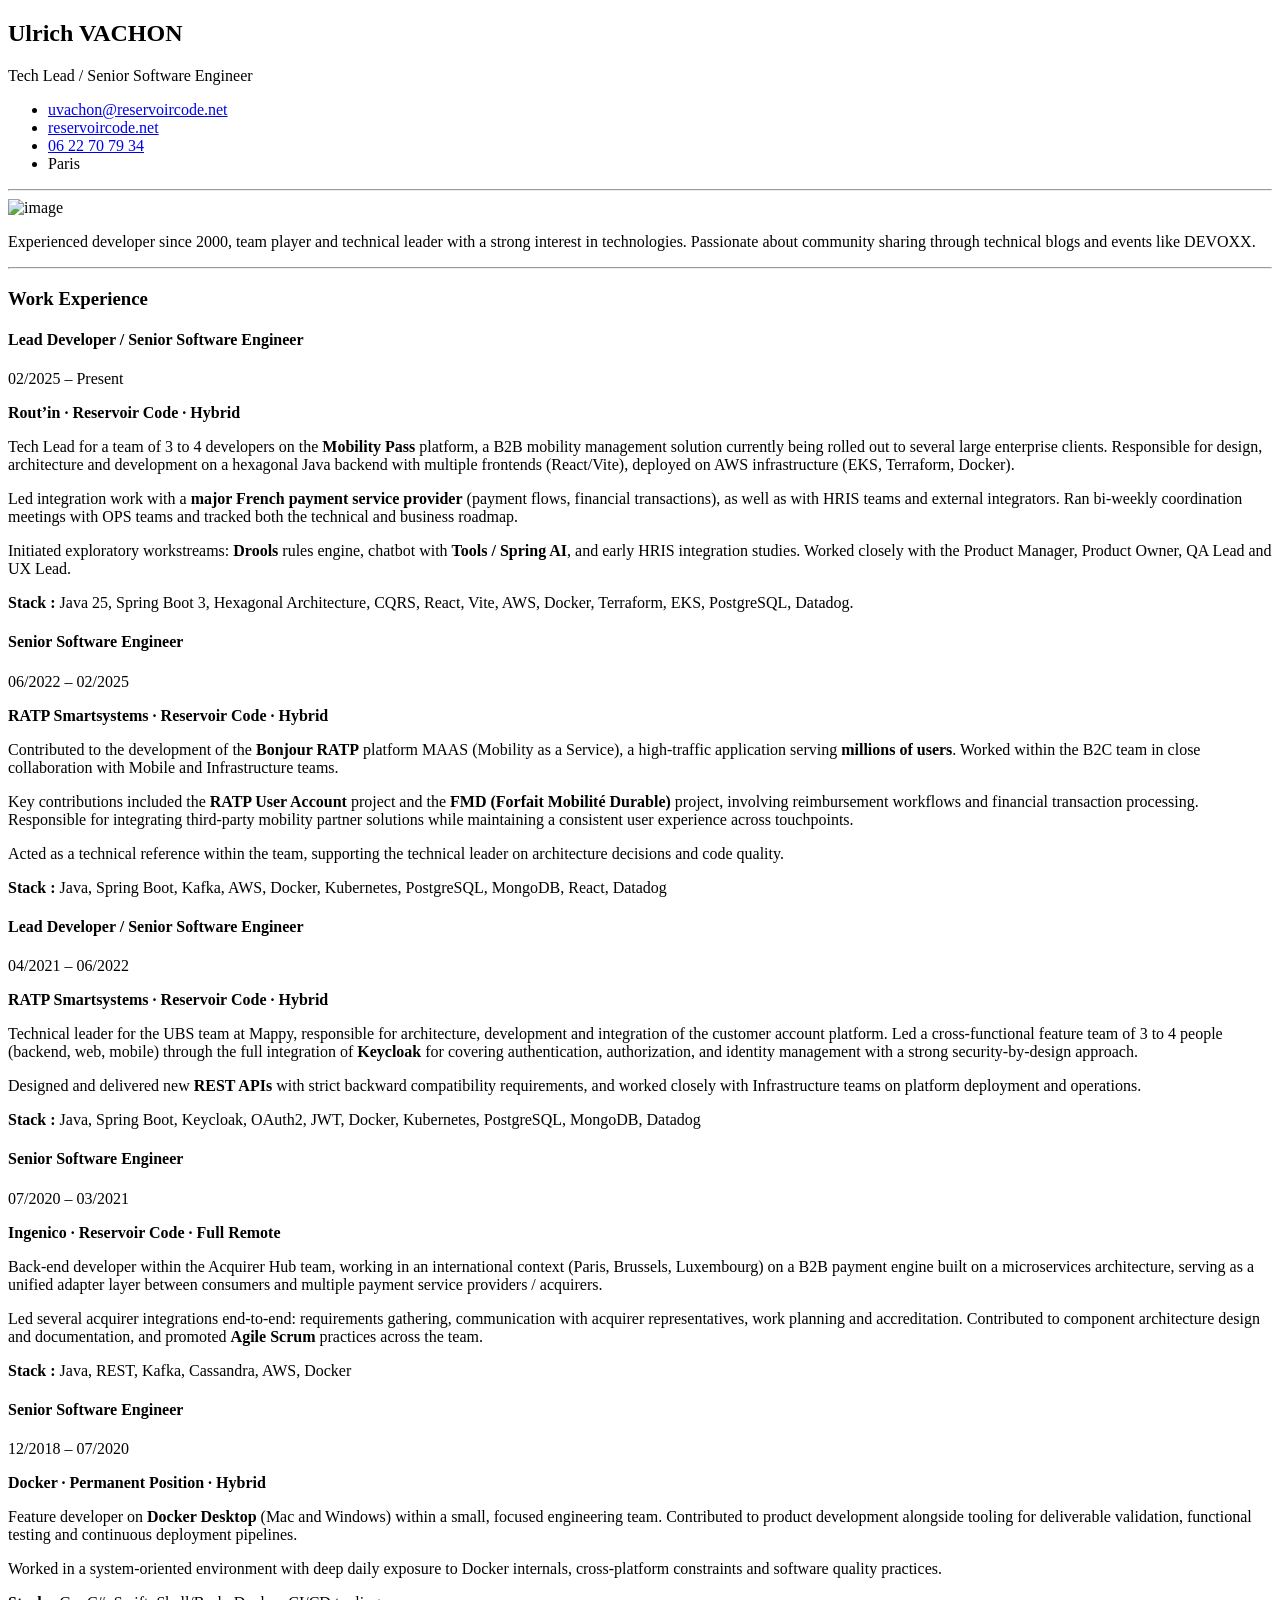
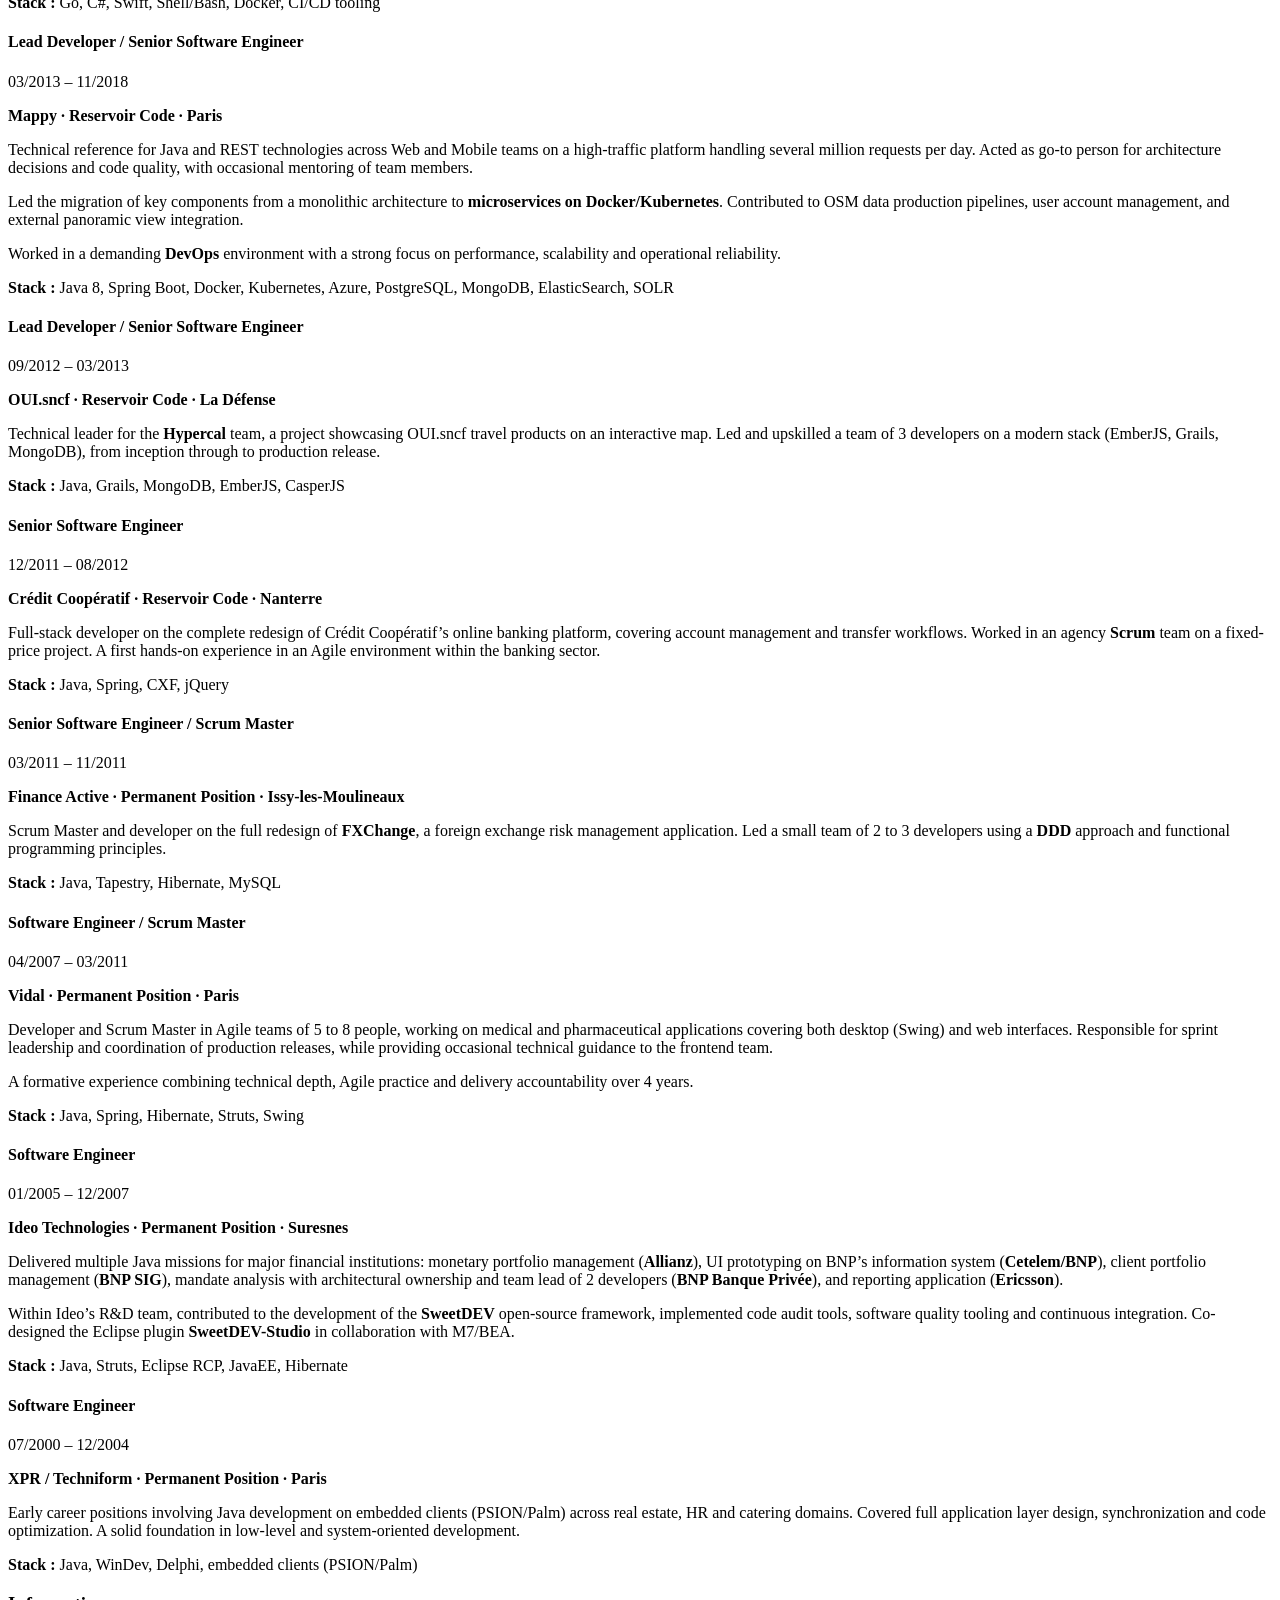
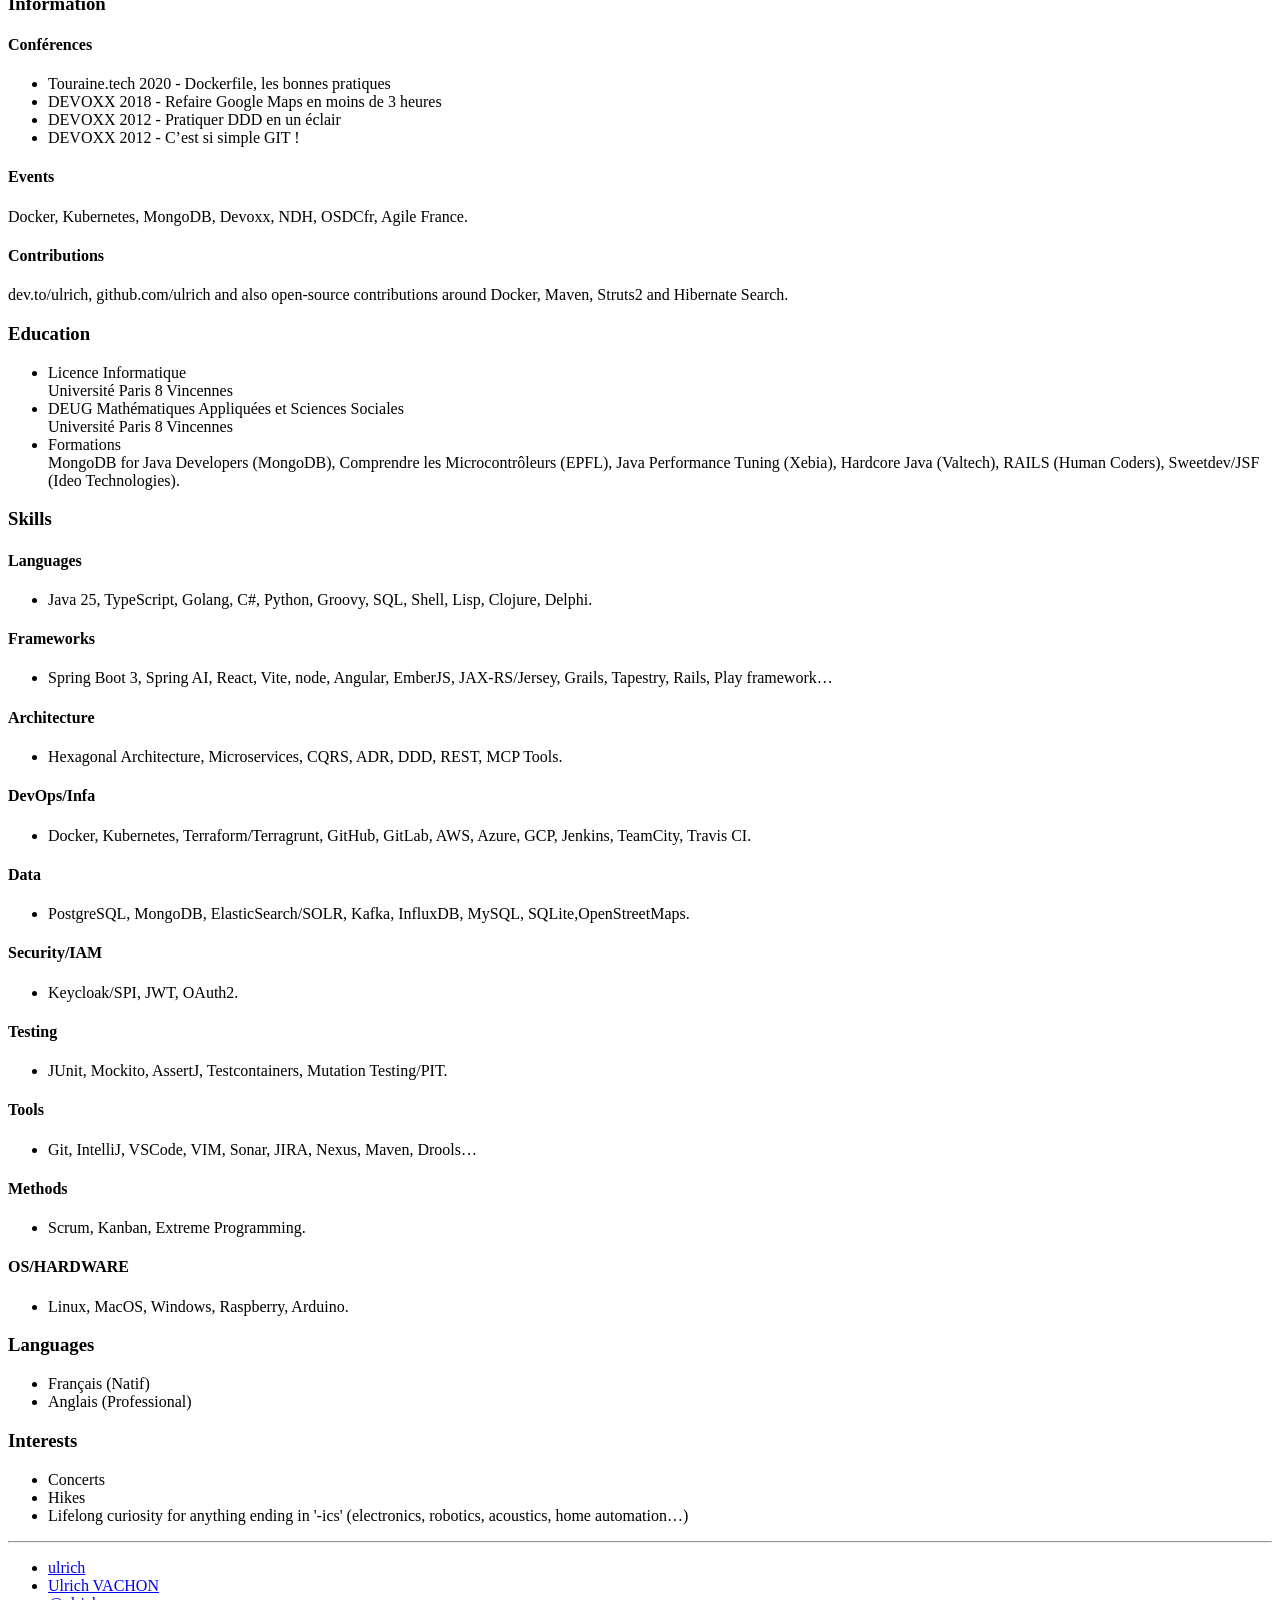
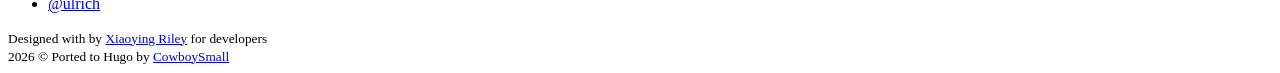
==== index.html @ ab80ec75 "deploy: 238b25e2c601d25b10048be228f01b5c2b93692f" ====
<!DOCTYPE html>

<html lang="en">

<head>
	<meta name="generator" content="Hugo 0.81.0" />

    
    <title>Ulrich VACHON - CV</title>

    
    <meta charset="utf-8">
    <meta http-equiv="X-UA-Compatible" content="IE=edge">
    <meta name="viewport" content="width=device-width, initial-scale=1.0">
    <meta name="description" content="Ulrich VACHON 2026">
    <meta name="author" content="Ulrich VACHON">

    <link rel="shortcut icon" href="favicon.ico">

    
    <link rel="stylesheet" href="https://fonts.googleapis.com/css?family=Roboto:300,400,500,700,900">
    
    
    <link rel="stylesheet" href="https://reservoircode.net/assets/css/devresume.min.c4037c6c67a596d6136d3faa7a4635618786637d5431bfabecd13028576e7651.css">


</head>

<body>

    <div class="main-wrapper">

        <div class="container px-3 px-lg-5">

            <article class="resume-wrapper mx-auto theme-bg-light p-5 mb-5 my-5 shadow-lg">

                
                <div class="resume-header">

                    <div class="row align-items-center">

                        
                        
                        <div class="resume-title col-12 col-md-6 col-lg-8 col-xl-9">
                            <h2 class="resume-name mb-0 text-uppercase">Ulrich VACHON</h2>
                            <div class="resume-tagline mb-3 mb-md-0">Tech Lead / Senior Software Engineer</div>
                        </div>

                        

                        
                        
                        <div class="resume-contact col-12 col-md-6 col-lg-4 col-xl-3">
                            <ul class="list-unstyled mb-0">
                                
                                <li class="mb-2"><i class="fas fa-envelope-square fa-fw fa-lg mr-2"></i><a class="resume-link" href="mailto:#">uvachon@reservoircode.net</a></li>
                                
                                <li class="mb-2"><i class="fas fa-globe fa-fw fa-lg mr-2"></i><a class="resume-link" href="#">reservoircode.net</a></li>
                                
                                <li class="mb-2"><i class="fas fa-phone-square fa-fw fa-lg mr-2"></i><a class="resume-link" href="tel:#">06 22 70 79 34</a></li>
                                
                                <li class="mb-0"><i class="fas fa-map-marker-alt fa-fw fa-lg mr-2"></i>Paris</li>
                            </ul>
                        </div>

                        

                    </div>

                </div>


                <hr>

                
                
                <div class="resume-intro py-3">

                    <div class="media flex-column flex-md-row align-items-center">

                        
                        <img class="resume-profile-image mb-3 mb-md-0 mr-md-5 ml-md-0 rounded mx-auto" src="https://reservoircode.net/assets/images/avatar.png" alt="image">
                        

                        <div class="media-body text-left">
                            <p class="mb-0">Experienced developer since 2000, team player and technical leader with a strong interest in technologies. Passionate about community sharing through technical blogs and events like DEVOXX.</p>
                        </div>

                    </div>

                </div>

                

                <hr>

                <div class="resume-body">

                    <div class="row">

                        <div class="resume-main col-12 col-lg-8 col-xl-9 pr-0 pr-lg-5">

                            
                            
                            <section class="work-section py-3">

                                <h3 class="text-uppercase resume-section-heading mb-4">Work Experience</h3>

                                
                                <div class="item mb-3">
                                    <div class="item-heading row align-items-center mb-2">
                                        <h4 class="item-title col-12 col-md-6 col-lg-6 mb-2 mb-md-0">Lead Developer / Senior Software Engineer</h4>
                                        <div class="item-meta col-12 col-md-6 col-lg-6 text-muted text-left text-md-right">02/2025 – Present</div>
                                    </div>
                                    <div class="item-content">
                                        <p><strong>Rout’in · Reservoir Code · Hybrid</strong></p>
                                        <p><p>Tech Lead for a team of 3 to 4 developers on the <strong>Mobility Pass</strong> platform, a B2B mobility management solution currently being rolled out to several large enterprise clients. Responsible for design, architecture and development on a hexagonal Java backend with multiple frontends (React/Vite), deployed on AWS infrastructure (EKS, Terraform, Docker).</p>
<p>Led integration work with a <strong>major French payment service provider</strong> (payment flows, financial transactions), as well as with HRIS teams and external integrators. Ran bi-weekly coordination meetings with OPS teams and tracked both the technical and business roadmap.</p>
<p>Initiated exploratory workstreams: <strong>Drools</strong> rules engine, chatbot with <strong>Tools / Spring AI</strong>, and early HRIS integration studies. Worked closely with the Product Manager, Product Owner, QA Lead and UX Lead.</p>
</p>
                                        
                                            <p><strong>Stack :</strong> <span class="text-muted">Java 25, Spring Boot 3, Hexagonal Architecture, CQRS, React, Vite, AWS, Docker, Terraform, EKS, PostgreSQL, Datadog.</span></p>
                                        
                                        <ul class="resume-list">
                                             
                                       </ul>
                                    </div>
                                </div>
                                
                                <div class="item mb-3">
                                    <div class="item-heading row align-items-center mb-2">
                                        <h4 class="item-title col-12 col-md-6 col-lg-6 mb-2 mb-md-0">Senior Software Engineer</h4>
                                        <div class="item-meta col-12 col-md-6 col-lg-6 text-muted text-left text-md-right">06/2022 – 02/2025</div>
                                    </div>
                                    <div class="item-content">
                                        <p><strong>RATP Smartsystems · Reservoir Code · Hybrid</strong></p>
                                        <p><p>Contributed to the development of the <strong>Bonjour RATP</strong> platform MAAS (Mobility as a Service), a high-traffic application serving <strong>millions of users</strong>. Worked within the B2C team in close collaboration with Mobile and Infrastructure teams.</p>
<p>Key contributions included the <strong>RATP User Account</strong> project and the <strong>FMD (Forfait Mobilité Durable)</strong> project, involving reimbursement workflows and financial transaction processing. Responsible for integrating third-party mobility partner solutions while maintaining a consistent user experience across touchpoints.</p>
<p>Acted as a technical reference within the team, supporting the technical leader on architecture decisions and code quality.</p>
</p>
                                        
                                            <p><strong>Stack :</strong> <span class="text-muted"> Java, Spring Boot, Kafka, AWS, Docker, Kubernetes, PostgreSQL, MongoDB, React, Datadog</span></p>
                                        
                                        <ul class="resume-list">
                                             
                                       </ul>
                                    </div>
                                </div>
                                
                                <div class="item mb-3">
                                    <div class="item-heading row align-items-center mb-2">
                                        <h4 class="item-title col-12 col-md-6 col-lg-6 mb-2 mb-md-0">Lead Developer / Senior Software Engineer</h4>
                                        <div class="item-meta col-12 col-md-6 col-lg-6 text-muted text-left text-md-right">04/2021 – 06/2022</div>
                                    </div>
                                    <div class="item-content">
                                        <p><strong>RATP Smartsystems · Reservoir Code · Hybrid</strong></p>
                                        <p><p>Technical leader for the UBS team at Mappy, responsible for architecture, development and integration of the customer account platform. Led a cross-functional feature team of 3 to 4 people (backend, web, mobile) through the full integration of <strong>Keycloak</strong> for covering authentication, authorization, and identity management with a strong security-by-design approach.</p>
<p>Designed and delivered new <strong>REST APIs</strong> with strict backward compatibility requirements, and worked closely with Infrastructure teams on platform deployment and operations.</p>
</p>
                                        
                                            <p><strong>Stack :</strong> <span class="text-muted">  Java, Spring Boot, Keycloak, OAuth2, JWT, Docker, Kubernetes, PostgreSQL, MongoDB, Datadog</span></p>
                                        
                                        <ul class="resume-list">
                                             
                                       </ul>
                                    </div>
                                </div>
                                
                                <div class="item mb-3">
                                    <div class="item-heading row align-items-center mb-2">
                                        <h4 class="item-title col-12 col-md-6 col-lg-6 mb-2 mb-md-0">Senior Software Engineer</h4>
                                        <div class="item-meta col-12 col-md-6 col-lg-6 text-muted text-left text-md-right">07/2020 – 03/2021</div>
                                    </div>
                                    <div class="item-content">
                                        <p><strong>Ingenico · Reservoir Code · Full Remote</strong></p>
                                        <p><p>Back-end developer within the Acquirer Hub team, working in an international context (Paris, Brussels, Luxembourg) on a B2B payment engine built on a microservices architecture, serving as a unified adapter layer between consumers and multiple payment service providers / acquirers.</p>
<p>Led several acquirer integrations end-to-end: requirements gathering, communication with acquirer representatives, work planning and accreditation. Contributed to component architecture design and documentation, and promoted <strong>Agile Scrum</strong> practices across the team.</p>
</p>
                                        
                                            <p><strong>Stack :</strong> <span class="text-muted">Java, REST, Kafka, Cassandra, AWS, Docker</span></p>
                                        
                                        <ul class="resume-list">
                                             
                                       </ul>
                                    </div>
                                </div>
                                
                                <div class="item mb-3">
                                    <div class="item-heading row align-items-center mb-2">
                                        <h4 class="item-title col-12 col-md-6 col-lg-6 mb-2 mb-md-0">Senior Software Engineer</h4>
                                        <div class="item-meta col-12 col-md-6 col-lg-6 text-muted text-left text-md-right">12/2018 – 07/2020</div>
                                    </div>
                                    <div class="item-content">
                                        <p><strong>Docker · Permanent Position · Hybrid</strong></p>
                                        <p><p>Feature developer on <strong>Docker Desktop</strong> (Mac and Windows) within a small, focused engineering team. Contributed to product development alongside tooling for deliverable validation, functional testing and continuous deployment pipelines.</p>
<p>Worked in a system-oriented environment with deep daily exposure to Docker internals, cross-platform constraints and software quality practices.</p>
</p>
                                        
                                            <p><strong>Stack :</strong> <span class="text-muted">Go, C#, Swift, Shell/Bash, Docker, CI/CD tooling</span></p>
                                        
                                        <ul class="resume-list">
                                             
                                       </ul>
                                    </div>
                                </div>
                                
                                <div class="item mb-3">
                                    <div class="item-heading row align-items-center mb-2">
                                        <h4 class="item-title col-12 col-md-6 col-lg-6 mb-2 mb-md-0">Lead Developer / Senior Software Engineer</h4>
                                        <div class="item-meta col-12 col-md-6 col-lg-6 text-muted text-left text-md-right">03/2013 – 11/2018</div>
                                    </div>
                                    <div class="item-content">
                                        <p><strong>Mappy · Reservoir Code · Paris</strong></p>
                                        <p><p>Technical reference for Java and REST technologies across Web and Mobile teams on a high-traffic platform handling several million requests per day. Acted as go-to person for architecture decisions and code quality, with occasional mentoring of team members.</p>
<p>Led the migration of key components from a monolithic architecture to <strong>microservices on Docker/Kubernetes</strong>. Contributed to OSM data production pipelines, user account management, and external panoramic view integration.</p>
<p>Worked in a demanding <strong>DevOps</strong> environment with a strong focus on performance, scalability and operational reliability.</p>
</p>
                                        
                                            <p><strong>Stack :</strong> <span class="text-muted">Java 8, Spring Boot, Docker, Kubernetes, Azure, PostgreSQL, MongoDB, ElasticSearch, SOLR</span></p>
                                        
                                        <ul class="resume-list">
                                             
                                       </ul>
                                    </div>
                                </div>
                                
                                <div class="item mb-3">
                                    <div class="item-heading row align-items-center mb-2">
                                        <h4 class="item-title col-12 col-md-6 col-lg-6 mb-2 mb-md-0">Lead Developer / Senior Software Engineer</h4>
                                        <div class="item-meta col-12 col-md-6 col-lg-6 text-muted text-left text-md-right">09/2012 – 03/2013</div>
                                    </div>
                                    <div class="item-content">
                                        <p><strong>OUI.sncf · Reservoir Code · La Défense</strong></p>
                                        <p>Technical leader for the <strong>Hypercal</strong> team, a project showcasing OUI.sncf travel products on an interactive map. Led and upskilled a team of 3 developers on a modern stack (EmberJS, Grails, MongoDB), from inception through to production release.</p>
                                        
                                            <p><strong>Stack :</strong> <span class="text-muted">Java, Grails, MongoDB, EmberJS, CasperJS</span></p>
                                        
                                        <ul class="resume-list">
                                             
                                       </ul>
                                    </div>
                                </div>
                                
                                <div class="item mb-3">
                                    <div class="item-heading row align-items-center mb-2">
                                        <h4 class="item-title col-12 col-md-6 col-lg-6 mb-2 mb-md-0">Senior Software Engineer</h4>
                                        <div class="item-meta col-12 col-md-6 col-lg-6 text-muted text-left text-md-right">12/2011 – 08/2012</div>
                                    </div>
                                    <div class="item-content">
                                        <p><strong>Crédit Coopératif · Reservoir Code · Nanterre</strong></p>
                                        <p>Full-stack developer on the complete redesign of Crédit Coopératif&rsquo;s online banking platform, covering account management and transfer workflows. Worked in an agency <strong>Scrum</strong> team on a fixed-price project. A first hands-on experience in an Agile environment within the banking sector.</p>
                                        
                                            <p><strong>Stack :</strong> <span class="text-muted">Java, Spring, CXF, jQuery</span></p>
                                        
                                        <ul class="resume-list">
                                             
                                       </ul>
                                    </div>
                                </div>
                                
                                <div class="item mb-3">
                                    <div class="item-heading row align-items-center mb-2">
                                        <h4 class="item-title col-12 col-md-6 col-lg-6 mb-2 mb-md-0">Senior Software Engineer / Scrum Master</h4>
                                        <div class="item-meta col-12 col-md-6 col-lg-6 text-muted text-left text-md-right">03/2011 – 11/2011</div>
                                    </div>
                                    <div class="item-content">
                                        <p><strong>Finance Active · Permanent Position · Issy-les-Moulineaux</strong></p>
                                        <p>Scrum Master and developer on the full redesign of <strong>FXChange</strong>, a foreign exchange risk management application. Led a small team of 2 to 3 developers using a <strong>DDD</strong> approach and functional programming principles.</p>
                                        
                                            <p><strong>Stack :</strong> <span class="text-muted">Java, Tapestry, Hibernate, MySQL</span></p>
                                        
                                        <ul class="resume-list">
                                             
                                       </ul>
                                    </div>
                                </div>
                                
                                <div class="item mb-3">
                                    <div class="item-heading row align-items-center mb-2">
                                        <h4 class="item-title col-12 col-md-6 col-lg-6 mb-2 mb-md-0">Software Engineer / Scrum Master</h4>
                                        <div class="item-meta col-12 col-md-6 col-lg-6 text-muted text-left text-md-right">04/2007 – 03/2011</div>
                                    </div>
                                    <div class="item-content">
                                        <p><strong>Vidal · Permanent Position · Paris</strong></p>
                                        <p><p>Developer and Scrum Master in Agile teams of 5 to 8 people, working on medical and pharmaceutical applications covering both desktop (Swing) and web interfaces. Responsible for sprint leadership and coordination of production releases, while providing occasional technical guidance to the frontend team.</p>
<p>A formative experience combining technical depth, Agile practice and delivery accountability over 4 years.</p>
</p>
                                        
                                            <p><strong>Stack :</strong> <span class="text-muted">Java, Spring, Hibernate, Struts, Swing</span></p>
                                        
                                        <ul class="resume-list">
                                             
                                       </ul>
                                    </div>
                                </div>
                                
                                <div class="item mb-3">
                                    <div class="item-heading row align-items-center mb-2">
                                        <h4 class="item-title col-12 col-md-6 col-lg-6 mb-2 mb-md-0">Software Engineer</h4>
                                        <div class="item-meta col-12 col-md-6 col-lg-6 text-muted text-left text-md-right">01/2005 – 12/2007</div>
                                    </div>
                                    <div class="item-content">
                                        <p><strong>Ideo Technologies · Permanent Position · Suresnes</strong></p>
                                        <p><p>Delivered multiple Java missions for major financial institutions: monetary portfolio management (<strong>Allianz</strong>), UI prototyping on BNP&rsquo;s information system (<strong>Cetelem/BNP</strong>), client portfolio management (<strong>BNP SIG</strong>), mandate analysis with architectural ownership and team lead of 2 developers (<strong>BNP Banque Privée</strong>), and reporting application (<strong>Ericsson</strong>).</p>
<p>Within Ideo&rsquo;s R&amp;D team, contributed to the development of the <strong>SweetDEV</strong> open-source framework, implemented code audit tools, software quality tooling and continuous integration. Co-designed the Eclipse plugin <strong>SweetDEV-Studio</strong> in collaboration with M7/BEA.</p>
</p>
                                        
                                            <p><strong>Stack :</strong> <span class="text-muted">Java, Struts, Eclipse RCP, JavaEE, Hibernate</span></p>
                                        
                                        <ul class="resume-list">
                                             
                                       </ul>
                                    </div>
                                </div>
                                
                                <div class="item mb-3">
                                    <div class="item-heading row align-items-center mb-2">
                                        <h4 class="item-title col-12 col-md-6 col-lg-6 mb-2 mb-md-0">Software Engineer</h4>
                                        <div class="item-meta col-12 col-md-6 col-lg-6 text-muted text-left text-md-right">07/2000 – 12/2004</div>
                                    </div>
                                    <div class="item-content">
                                        <p><strong>XPR / Techniform · Permanent Position · Paris</strong></p>
                                        <p>Early career positions involving Java development on embedded clients (PSION/Palm) across real estate, HR and catering domains. Covered full application layer design, synchronization and code optimization. A solid foundation in low-level and system-oriented development.</p>
                                        
                                            <p><strong>Stack :</strong> <span class="text-muted">Java, WinDev, Delphi, embedded clients (PSION/Palm)</span></p>
                                        
                                        <ul class="resume-list">
                                             
                                       </ul>
                                    </div>
                                </div>
                                

                            </section>

                            

                            

                            
                            
                            <section class="project-section py-3">

                                <h3 class="text-uppercase resume-section-heading mb-4">Information</h3>

                                
                                <div class="item mb-3">
                                    <div class="item-heading row align-items-center mb-2">
                                        <h4 class="item-title col-12 col-md-12 col-lg-12 mb-2 mb-md-0">Conférences</h4>
                                    </div>
                                    <div class="item-content">
                                        <p></p>
                                        <ul class="list-unstyled resume-skills-list">
                                            
                                            <li class="mb-2">Touraine.tech 2020​ - Dockerfile, les bonnes pratiques</li>
                                            
                                            <li class="mb-2">DEVOXX 2018​ - ​Refaire Google Maps en moins de 3 heures​</li>
                                            
                                            <li class="mb-2">DEVOXX 2012​ - ​Pratiquer DDD en un éclair​​</li>
                                            
                                            <li class="mb-2">DEVOXX 2012​ - ​C’est si simple GIT !​</li>
                                            
                                        </ul>
                                    </div>
                                </div>
                                
                                <div class="item mb-3">
                                    <div class="item-heading row align-items-center mb-2">
                                        <h4 class="item-title col-12 col-md-12 col-lg-12 mb-2 mb-md-0">Events</h4>
                                    </div>
                                    <div class="item-content">
                                        <p>Docker, Kubernetes, MongoDB, Devoxx, NDH, OSDCfr, Agile France.</p>
                                        <ul class="list-unstyled resume-skills-list">
                                            
                                        </ul>
                                    </div>
                                </div>
                                
                                <div class="item mb-3">
                                    <div class="item-heading row align-items-center mb-2">
                                        <h4 class="item-title col-12 col-md-12 col-lg-12 mb-2 mb-md-0">Contributions</h4>
                                    </div>
                                    <div class="item-content">
                                        <p>dev.to/ulrich, github.com/ulrich and also open-source contributions around Docker, Maven, Struts2 and Hibernate Search.</p>
                                        <ul class="list-unstyled resume-skills-list">
                                            
                                        </ul>
                                    </div>
                                </div>
                                

                            </section>

                            

                        </div>

                        
                        <aside class="resume-aside col-12 col-lg-4 col-xl-3 px-lg-4 pb-lg-4">


                            
                            
                            <section class="education-section py-3">

                                <h3 class="text-uppercase resume-section-heading mb-4">Education</h3>

                                <ul class="list-unstyled resume-education-list">
                                    
                                    <li class="mb-3">
                                        <div class="resume-degree font-weight-bold">Licence Informatique</div>
                                        <div class="resume-degree-org text-muted">Université Paris 8 Vincennes</div>
                                        <div class="resume-degree-time text-muted"></div>
                                    </li>
                                    
                                    <li class="mb-3">
                                        <div class="resume-degree font-weight-bold">DEUG Mathématiques Appliquées et Sciences Sociales</div>
                                        <div class="resume-degree-org text-muted">Université Paris 8 Vincennes</div>
                                        <div class="resume-degree-time text-muted"></div>
                                    </li>
                                    
                                    <li class="mb-3">
                                        <div class="resume-degree font-weight-bold">Formations</div>
                                        <div class="resume-degree-org text-muted">MongoDB for Java Developers (MongoDB), Comprendre les Microcontrôleurs (EPFL), Java Performance Tuning (Xebia), Hardcore Java (Valtech), RAILS (Human Coders), Sweetdev/JSF (Ideo Technologies).</div>
                                        <div class="resume-degree-time text-muted"></div>
                                    </li>
                                    
                                </ul>

                            </section>

                            

                            

                            
                            
                            <section class="skills-section py-3">

                                <h3 class="text-uppercase resume-section-heading mb-4">Skills</h3>

                                
                                <div class="item">
                                    <h4 class="item-title">Languages</h4>
                                    <ul class="list-unstyled resume-skills-list">
                                        
                                        <li class="mb-2">Java 25, TypeScript, Golang, C#, Python, Groovy, SQL, Shell, Lisp, Clojure, Delphi.</li>
                                        
                                    </ul>
                                </div>
                                
                                <div class="item">
                                    <h4 class="item-title">Frameworks</h4>
                                    <ul class="list-unstyled resume-skills-list">
                                        
                                        <li class="mb-2">Spring Boot 3, Spring AI, React, Vite, node, Angular, EmberJS, JAX-RS/Jersey, Grails, Tapestry, Rails, Play framework…</li>
                                        
                                    </ul>
                                </div>
                                
                                <div class="item">
                                    <h4 class="item-title">Architecture</h4>
                                    <ul class="list-unstyled resume-skills-list">
                                        
                                        <li class="mb-2">Hexagonal Architecture, Microservices, CQRS, ADR, DDD, REST, MCP Tools.</li>
                                        
                                    </ul>
                                </div>
                                
                                <div class="item">
                                    <h4 class="item-title">DevOps/Infa</h4>
                                    <ul class="list-unstyled resume-skills-list">
                                        
                                        <li class="mb-2">Docker, Kubernetes, Terraform/Terragrunt, GitHub, GitLab, AWS, Azure, GCP, Jenkins, TeamCity, Travis CI.</li>
                                        
                                    </ul>
                                </div>
                                
                                <div class="item">
                                    <h4 class="item-title">Data</h4>
                                    <ul class="list-unstyled resume-skills-list">
                                        
                                        <li class="mb-2">PostgreSQL, MongoDB, ElasticSearch/SOLR, Kafka, InfluxDB, MySQL, SQLite,OpenStreetMaps.</li>
                                        
                                    </ul>
                                </div>
                                
                                <div class="item">
                                    <h4 class="item-title">Security/IAM</h4>
                                    <ul class="list-unstyled resume-skills-list">
                                        
                                        <li class="mb-2">Keycloak/SPI, JWT, OAuth2.</li>
                                        
                                    </ul>
                                </div>
                                
                                <div class="item">
                                    <h4 class="item-title">Testing</h4>
                                    <ul class="list-unstyled resume-skills-list">
                                        
                                        <li class="mb-2">JUnit, Mockito, AssertJ, Testcontainers, Mutation Testing/PIT.</li>
                                        
                                    </ul>
                                </div>
                                
                                <div class="item">
                                    <h4 class="item-title">Tools</h4>
                                    <ul class="list-unstyled resume-skills-list">
                                        
                                        <li class="mb-2">Git, IntelliJ, VSCode, VIM, Sonar, JIRA, Nexus, Maven, Drools…</li>
                                        
                                    </ul>
                                </div>
                                
                                <div class="item">
                                    <h4 class="item-title">Methods</h4>
                                    <ul class="list-unstyled resume-skills-list">
                                        
                                        <li class="mb-2">Scrum, Kanban, Extreme Programming.</li>
                                        
                                    </ul>
                                </div>
                                
                                <div class="item">
                                    <h4 class="item-title">OS/HARDWARE</h4>
                                    <ul class="list-unstyled resume-skills-list">
                                        
                                        <li class="mb-2">Linux, MacOS, Windows, Raspberry, Arduino.</li>
                                        
                                    </ul>
                                </div>
                                

                            </section>

                            

                            
                            
                            <section class="skills-section py-3">

                                <h3 class="text-uppercase resume-section-heading mb-4">Languages</h3>

                                <ul class="list-unstyled resume-lang-list">
                                    
                                    <li class="mb-2">Français <span class="text-muted">(Natif)</span></li>
                                    
                                    <li class="mb-2">Anglais <span class="text-muted">(Professional)</span></li>
                                    
                                </ul>

                            </section>

                            

                            
                            
                            <section class="skills-section py-3">

                                <h3 class="text-uppercase resume-section-heading mb-4">Interests</h3>

                                <ul class="list-unstyled resume-interests-list mb-0">
                                    
                                    <li class="mb-2"> Concerts</li>
                                    
                                    <li class="mb-2">Hikes</li>
                                    
                                    <li class="mb-2">Lifelong curiosity for anything ending in &#39;-ics&#39; (electronics, robotics, acoustics, home automation…)</li>
                                    
                                </ul>

                            </section>

                            

                        </aside>


                    </div>

                </div>

                <hr>

                
                
                <div class="resume-footer text-center">

                    <ul class="resume-social-list list-inline mx-auto mb-0 d-inline-block text-muted">
                        
                        <li class="list-inline-item mb-lg-0 mr-3">
                            <a class="resume-link" href="//github.com/ulrich" target="_blank">
                                <i class="fab fa-github-square fa-2x mr-2" data-fa-transform="down-4"></i>
                                <span class="d-none d-lg-inline-block text-muted">ulrich</span>
                            </a>
                        </li>
                        
                        <li class="list-inline-item mb-lg-0 mr-3">
                            <a class="resume-link" href="//linkedin.com/in/vachon" target="_blank">
                                <i class="fab fa-linkedin fa-2x mr-2" data-fa-transform="down-4"></i>
                                <span class="d-none d-lg-inline-block text-muted">Ulrich VACHON</span>
                            </a>
                        </li>
                        
                        <li class="list-inline-item mb-lg-0 mr-3">
                            <a class="resume-link" href="//twitter.com/ulrich" target="_blank">
                                <i class="fab fa-twitter-square fa-2x mr-2" data-fa-transform="down-4"></i>
                                <span class="d-none d-lg-inline-block text-muted">@ulrich</span>
                            </a>
                        </li>
                        
                    </ul>

                </div>

                

            </article>

        </div>

        
        <footer class="footer text-center py-4">

            

            <small class="copyright text-muted">Designed with <i class="fas fa-heart"></i> by <a class="theme-link" href="http://themes.3rdwavemedia.com" target="_blank">Xiaoying Riley</a> for developers</small>
            <br>
            <small class="copyright">2026 &copy; Ported to Hugo by <a href="https://github.com/cowboysmall" target="_blank">CowboySmall</a></small>
        </footer>


    </div>

    
    
    <script defer src="https://use.fontawesome.com/releases/v5.8.1/js/all.js" integrity="sha384-g5uSoOSBd7KkhAMlnQILrecXvzst9TdC09/VM+pjDTCM+1il8RHz5fKANTFFb+gQ" crossorigin="anonymous"></script>

    
<script type="application/javascript">
var doNotTrack = false;
if (!doNotTrack) {
	window.ga=window.ga||function(){(ga.q=ga.q||[]).push(arguments)};ga.l=+new Date;
	ga('create', 'UA-168698552-1', 'auto');
	
	ga('send', 'pageview');
}
</script>
<script async src='https://www.google-analytics.com/analytics.js'></script>



</body>

</html>
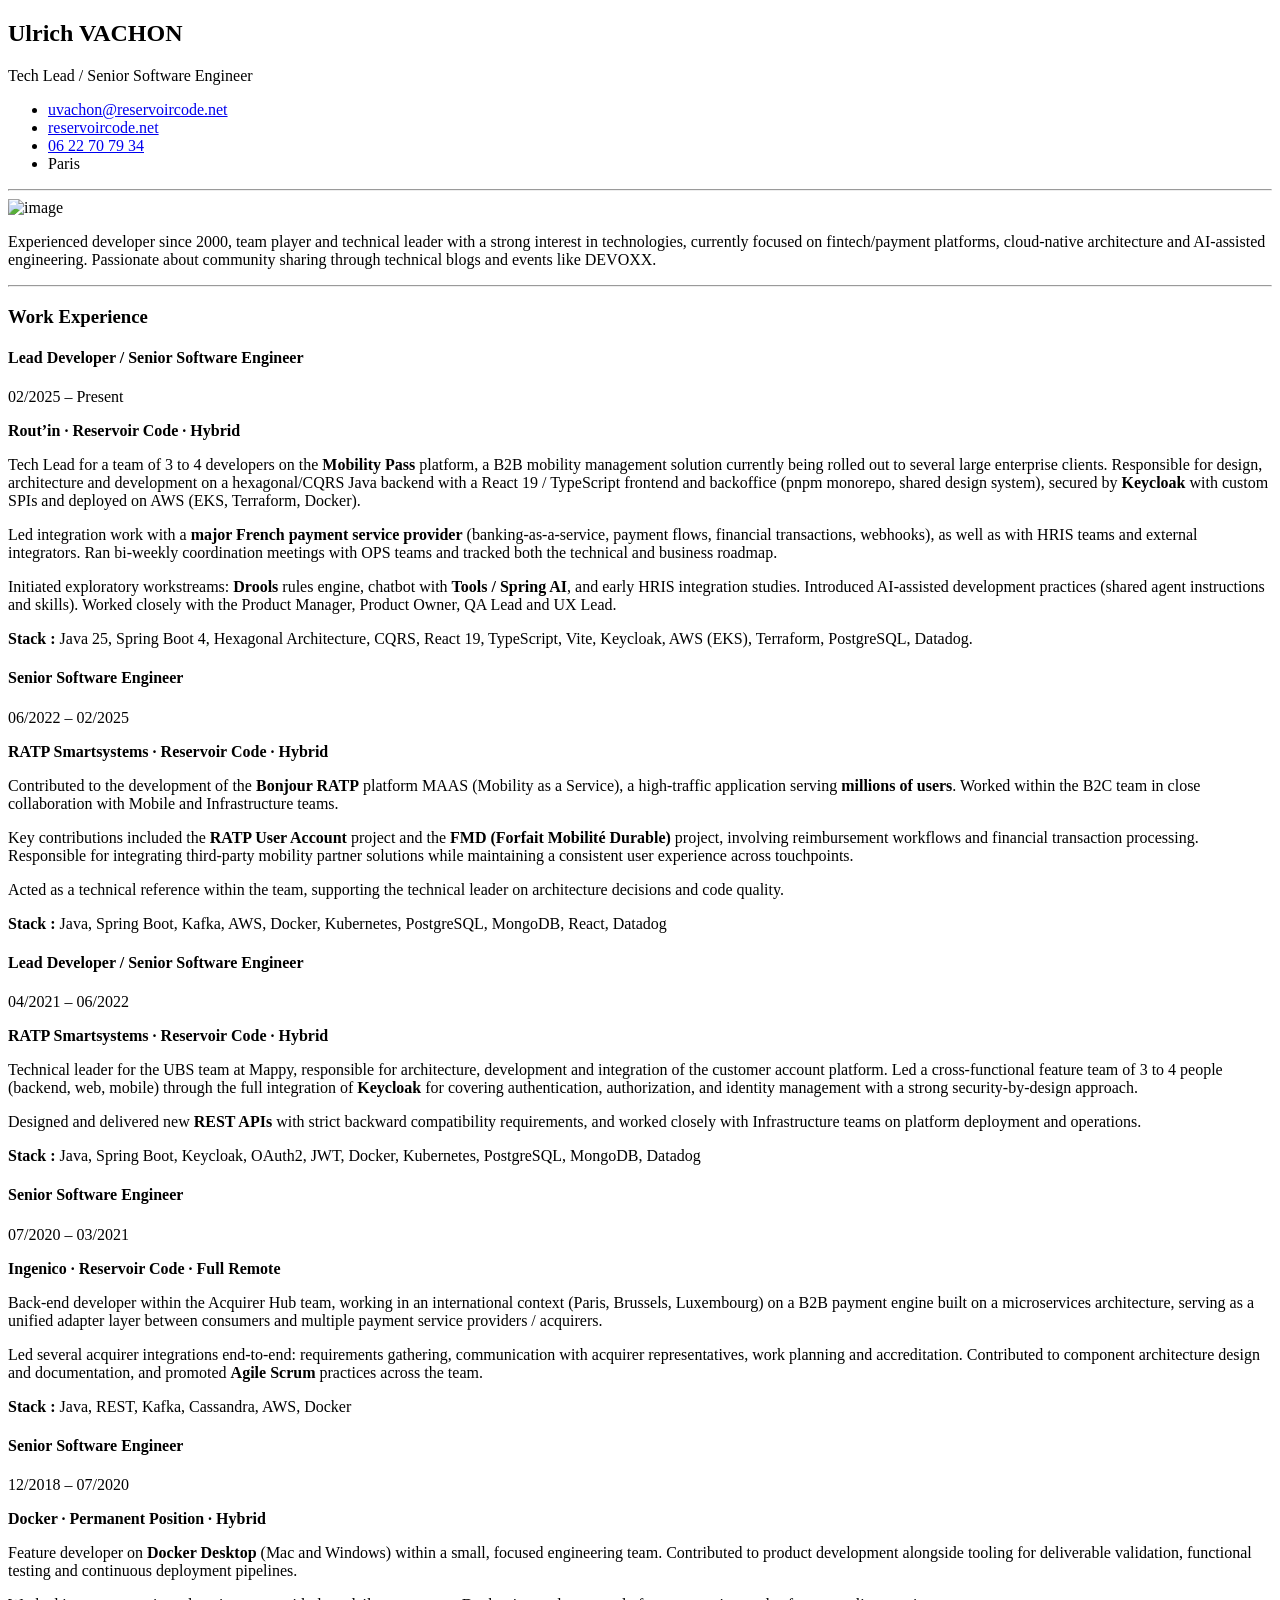
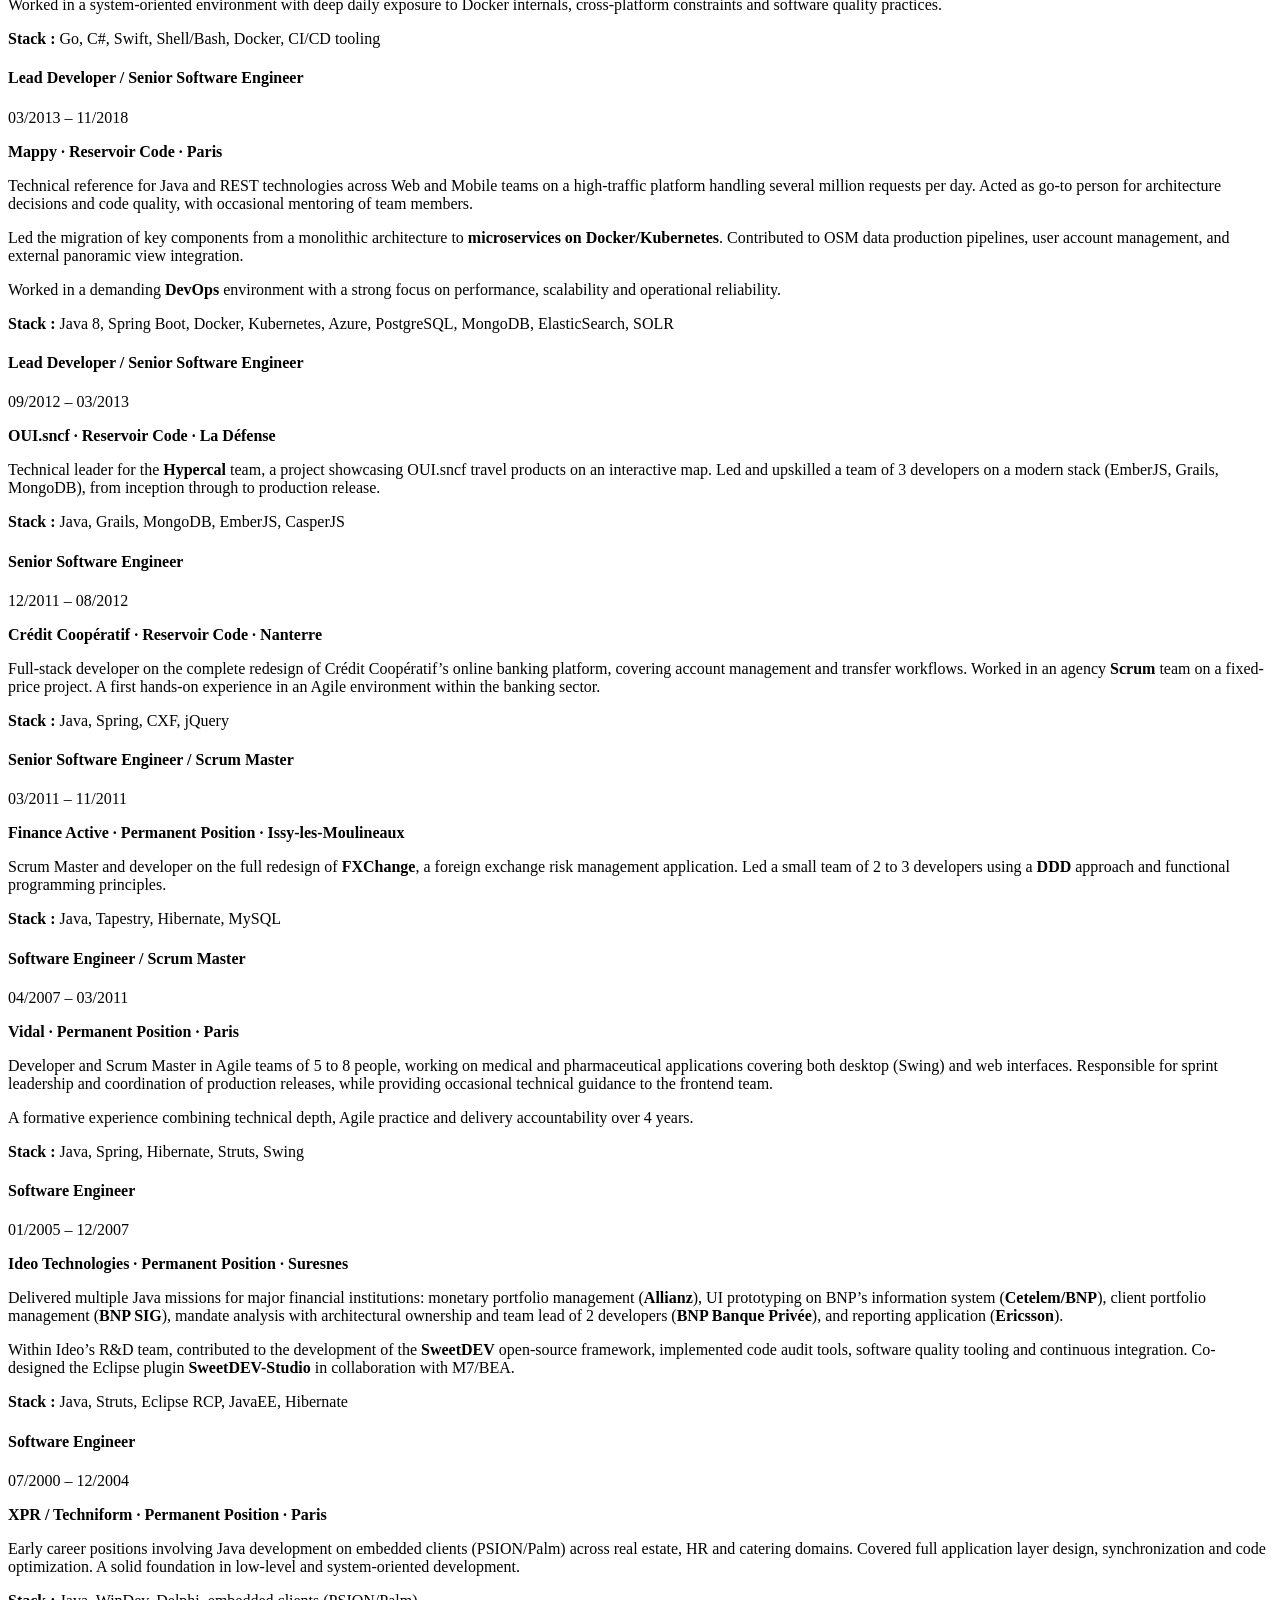
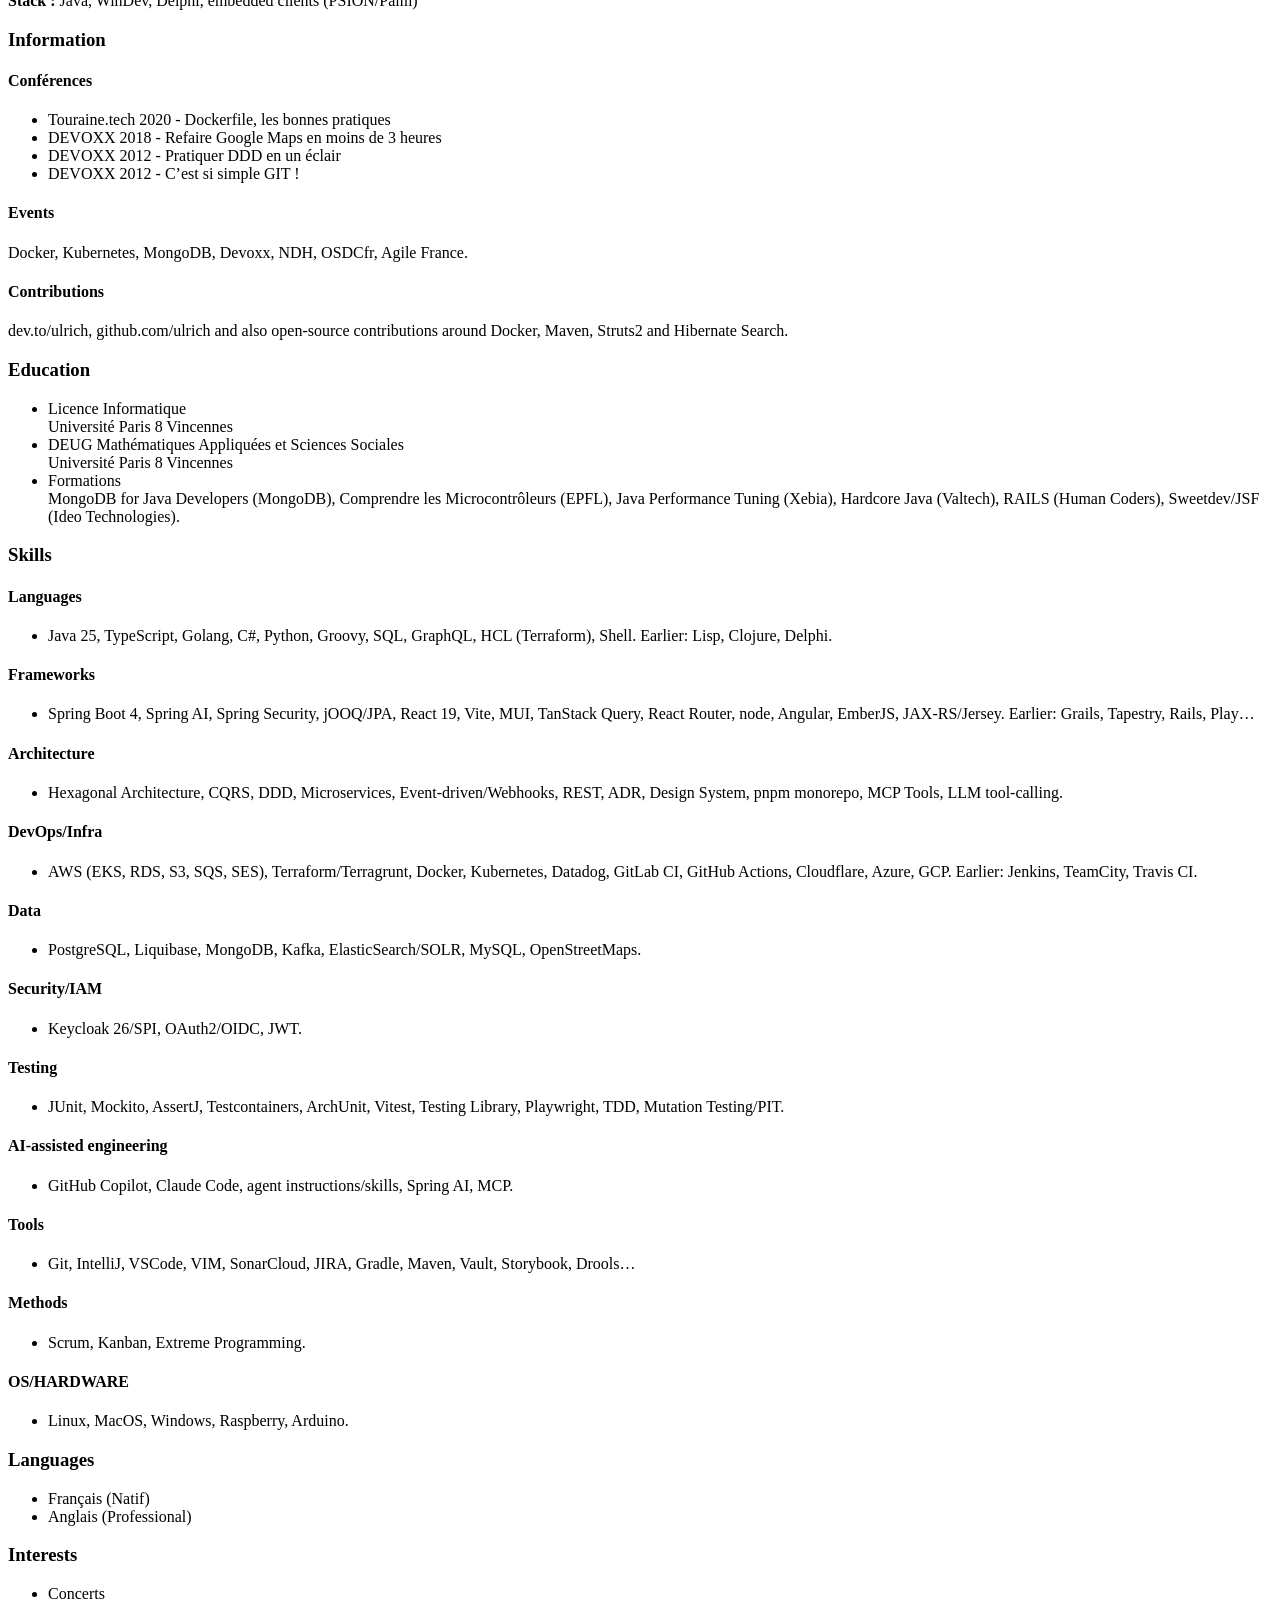
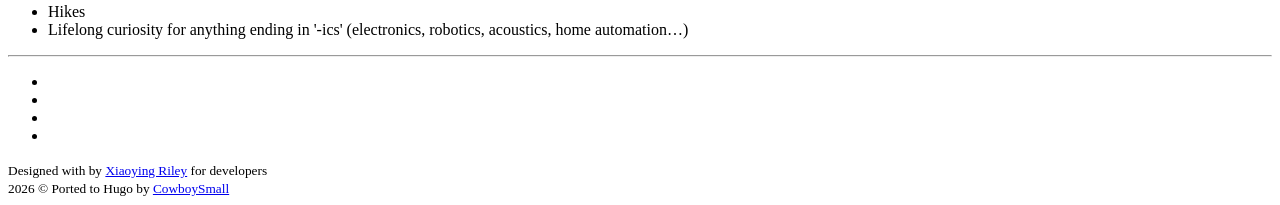
==== commit 842c533c: "deploy: 2246c975c088b02488b8056dfdfdeb4f521fb67d" ====
--- a/index.html
+++ b/index.html
@@ -83,7 +83,7 @@
                         
 
                         <div class="media-body text-left">
-                            <p class="mb-0">Experienced developer since 2000, team player and technical leader with a strong interest in technologies. Passionate about community sharing through technical blogs and events like DEVOXX.</p>
+                            <p class="mb-0">Experienced developer since 2000, team player and technical leader with a strong interest in technologies, currently focused on fintech/payment platforms, cloud-native architecture and AI-assisted engineering. Passionate about community sharing through technical blogs and events like DEVOXX.</p>
                         </div>
 
                     </div>
@@ -114,12 +114,12 @@
                                     </div>
                                     <div class="item-content">
                                         <p><strong>Rout’in · Reservoir Code · Hybrid</strong></p>
-                                        <p><p>Tech Lead for a team of 3 to 4 developers on the <strong>Mobility Pass</strong> platform, a B2B mobility management solution currently being rolled out to several large enterprise clients. Responsible for design, architecture and development on a hexagonal Java backend with multiple frontends (React/Vite), deployed on AWS infrastructure (EKS, Terraform, Docker).</p>
-<p>Led integration work with a <strong>major French payment service provider</strong> (payment flows, financial transactions), as well as with HRIS teams and external integrators. Ran bi-weekly coordination meetings with OPS teams and tracked both the technical and business roadmap.</p>
-<p>Initiated exploratory workstreams: <strong>Drools</strong> rules engine, chatbot with <strong>Tools / Spring AI</strong>, and early HRIS integration studies. Worked closely with the Product Manager, Product Owner, QA Lead and UX Lead.</p>
-</p>
-                                        
-                                            <p><strong>Stack :</strong> <span class="text-muted">Java 25, Spring Boot 3, Hexagonal Architecture, CQRS, React, Vite, AWS, Docker, Terraform, EKS, PostgreSQL, Datadog.</span></p>
+                                        <p><p>Tech Lead for a team of 3 to 4 developers on the <strong>Mobility Pass</strong> platform, a B2B mobility management solution currently being rolled out to several large enterprise clients. Responsible for design, architecture and development on a hexagonal/CQRS Java backend with a React 19 / TypeScript frontend and backoffice (pnpm monorepo, shared design system), secured by <strong>Keycloak</strong> with custom SPIs and deployed on AWS (EKS, Terraform, Docker).</p>
+<p>Led integration work with a <strong>major French payment service provider</strong> (banking-as-a-service, payment flows, financial transactions, webhooks), as well as with HRIS teams and external integrators. Ran bi-weekly coordination meetings with OPS teams and tracked both the technical and business roadmap.</p>
+<p>Initiated exploratory workstreams: <strong>Drools</strong> rules engine, chatbot with <strong>Tools / Spring AI</strong>, and early HRIS integration studies. Introduced AI-assisted development practices (shared agent instructions and skills). Worked closely with the Product Manager, Product Owner, QA Lead and UX Lead.</p>
+</p>
+                                        
+                                            <p><strong>Stack :</strong> <span class="text-muted">Java 25, Spring Boot 4, Hexagonal Architecture, CQRS, React 19, TypeScript, Vite, Keycloak, AWS (EKS), Terraform, PostgreSQL, Datadog.</span></p>
                                         
                                         <ul class="resume-list">
                                              
@@ -444,7 +444,7 @@
                                     <h4 class="item-title">Languages</h4>
                                     <ul class="list-unstyled resume-skills-list">
                                         
-                                        <li class="mb-2">Java 25, TypeScript, Golang, C#, Python, Groovy, SQL, Shell, Lisp, Clojure, Delphi.</li>
+                                        <li class="mb-2">Java 25, TypeScript, Golang, C#, Python, Groovy, SQL, GraphQL, HCL (Terraform), Shell. Earlier: Lisp, Clojure, Delphi.</li>
                                         
                                     </ul>
                                 </div>
@@ -453,7 +453,7 @@
                                     <h4 class="item-title">Frameworks</h4>
                                     <ul class="list-unstyled resume-skills-list">
                                         
-                                        <li class="mb-2">Spring Boot 3, Spring AI, React, Vite, node, Angular, EmberJS, JAX-RS/Jersey, Grails, Tapestry, Rails, Play framework…</li>
+                                        <li class="mb-2">Spring Boot 4, Spring AI, Spring Security, jOOQ/JPA, React 19, Vite, MUI, TanStack Query, React Router, node, Angular, EmberJS, JAX-RS/Jersey. Earlier: Grails, Tapestry, Rails, Play…</li>
                                         
                                     </ul>
                                 </div>
@@ -462,16 +462,16 @@
                                     <h4 class="item-title">Architecture</h4>
                                     <ul class="list-unstyled resume-skills-list">
                                         
-                                        <li class="mb-2">Hexagonal Architecture, Microservices, CQRS, ADR, DDD, REST, MCP Tools.</li>
-                                        
-                                    </ul>
-                                </div>
-                                
-                                <div class="item">
-                                    <h4 class="item-title">DevOps/Infa</h4>
-                                    <ul class="list-unstyled resume-skills-list">
-                                        
-                                        <li class="mb-2">Docker, Kubernetes, Terraform/Terragrunt, GitHub, GitLab, AWS, Azure, GCP, Jenkins, TeamCity, Travis CI.</li>
+                                        <li class="mb-2">Hexagonal Architecture, CQRS, DDD, Microservices, Event-driven/Webhooks, REST, ADR, Design System, pnpm monorepo, MCP Tools, LLM tool-calling.</li>
+                                        
+                                    </ul>
+                                </div>
+                                
+                                <div class="item">
+                                    <h4 class="item-title">DevOps/Infra</h4>
+                                    <ul class="list-unstyled resume-skills-list">
+                                        
+                                        <li class="mb-2">AWS (EKS, RDS, S3, SQS, SES), Terraform/Terragrunt, Docker, Kubernetes, Datadog, GitLab CI, GitHub Actions, Cloudflare, Azure, GCP. Earlier: Jenkins, TeamCity, Travis CI.</li>
                                         
                                     </ul>
                                 </div>
@@ -480,7 +480,7 @@
                                     <h4 class="item-title">Data</h4>
                                     <ul class="list-unstyled resume-skills-list">
                                         
-                                        <li class="mb-2">PostgreSQL, MongoDB, ElasticSearch/SOLR, Kafka, InfluxDB, MySQL, SQLite,OpenStreetMaps.</li>
+                                        <li class="mb-2">PostgreSQL, Liquibase, MongoDB, Kafka, ElasticSearch/SOLR, MySQL, OpenStreetMaps.</li>
                                         
                                     </ul>
                                 </div>
@@ -489,7 +489,7 @@
                                     <h4 class="item-title">Security/IAM</h4>
                                     <ul class="list-unstyled resume-skills-list">
                                         
-                                        <li class="mb-2">Keycloak/SPI, JWT, OAuth2.</li>
+                                        <li class="mb-2">Keycloak 26/SPI, OAuth2/OIDC, JWT.</li>
                                         
                                     </ul>
                                 </div>
@@ -498,7 +498,16 @@
                                     <h4 class="item-title">Testing</h4>
                                     <ul class="list-unstyled resume-skills-list">
                                         
-                                        <li class="mb-2">JUnit, Mockito, AssertJ, Testcontainers, Mutation Testing/PIT.</li>
+                                        <li class="mb-2">JUnit, Mockito, AssertJ, Testcontainers, ArchUnit, Vitest, Testing Library, Playwright, TDD, Mutation Testing/PIT.</li>
+                                        
+                                    </ul>
+                                </div>
+                                
+                                <div class="item">
+                                    <h4 class="item-title">AI-assisted engineering</h4>
+                                    <ul class="list-unstyled resume-skills-list">
+                                        
+                                        <li class="mb-2">GitHub Copilot, Claude Code, agent instructions/skills, Spring AI, MCP.</li>
                                         
                                     </ul>
                                 </div>
@@ -507,7 +516,7 @@
                                     <h4 class="item-title">Tools</h4>
                                     <ul class="list-unstyled resume-skills-list">
                                         
-                                        <li class="mb-2">Git, IntelliJ, VSCode, VIM, Sonar, JIRA, Nexus, Maven, Drools…</li>
+                                        <li class="mb-2">Git, IntelliJ, VSCode, VIM, SonarCloud, JIRA, Gradle, Maven, Vault, Storybook, Drools…</li>
                                         
                                     </ul>
                                 </div>
@@ -589,23 +598,30 @@
                     <ul class="resume-social-list list-inline mx-auto mb-0 d-inline-block text-muted">
                         
                         <li class="list-inline-item mb-lg-0 mr-3">
+                            <a class="resume-link" href="//linkedin.com/in/vachon" target="_blank">
+                                <i class="fab fa-linkedin fa-2x mr-2" data-fa-transform="down-4"></i>
+                                <span class="d-none d-lg-inline-block text-muted"></span>
+                            </a>
+                        </li>
+                        
+                        <li class="list-inline-item mb-lg-0 mr-3">
                             <a class="resume-link" href="//github.com/ulrich" target="_blank">
                                 <i class="fab fa-github-square fa-2x mr-2" data-fa-transform="down-4"></i>
-                                <span class="d-none d-lg-inline-block text-muted">ulrich</span>
+                                <span class="d-none d-lg-inline-block text-muted"></span>
                             </a>
                         </li>
                         
                         <li class="list-inline-item mb-lg-0 mr-3">
-                            <a class="resume-link" href="//linkedin.com/in/vachon" target="_blank">
-                                <i class="fab fa-linkedin fa-2x mr-2" data-fa-transform="down-4"></i>
-                                <span class="d-none d-lg-inline-block text-muted">Ulrich VACHON</span>
+                            <a class="resume-link" href="//dev.to/ulrich" target="_blank">
+                                <i class="fab fa-dev fa-2x mr-2" data-fa-transform="down-4"></i>
+                                <span class="d-none d-lg-inline-block text-muted"></span>
                             </a>
                         </li>
                         
                         <li class="list-inline-item mb-lg-0 mr-3">
                             <a class="resume-link" href="//twitter.com/ulrich" target="_blank">
                                 <i class="fab fa-twitter-square fa-2x mr-2" data-fa-transform="down-4"></i>
-                                <span class="d-none d-lg-inline-block text-muted">@ulrich</span>
+                                <span class="d-none d-lg-inline-block text-muted"></span>
                             </a>
                         </li>
                         
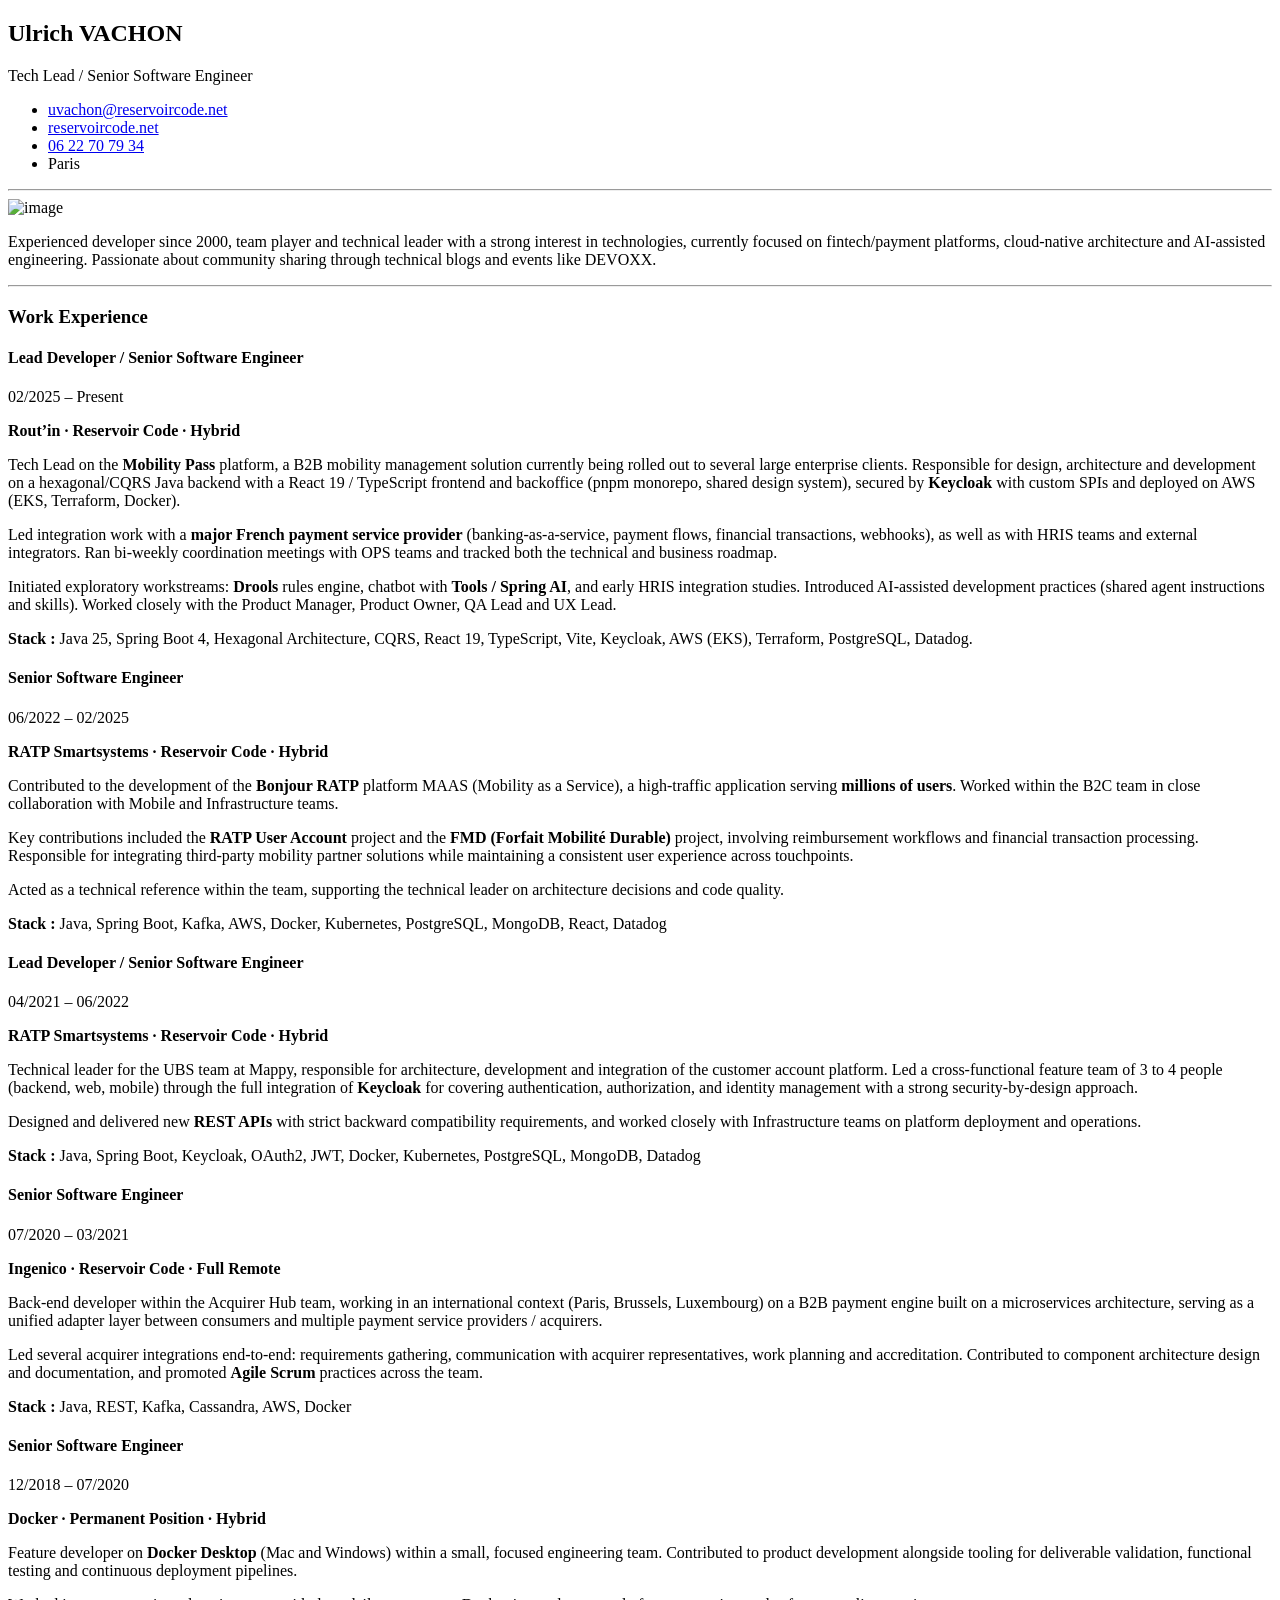
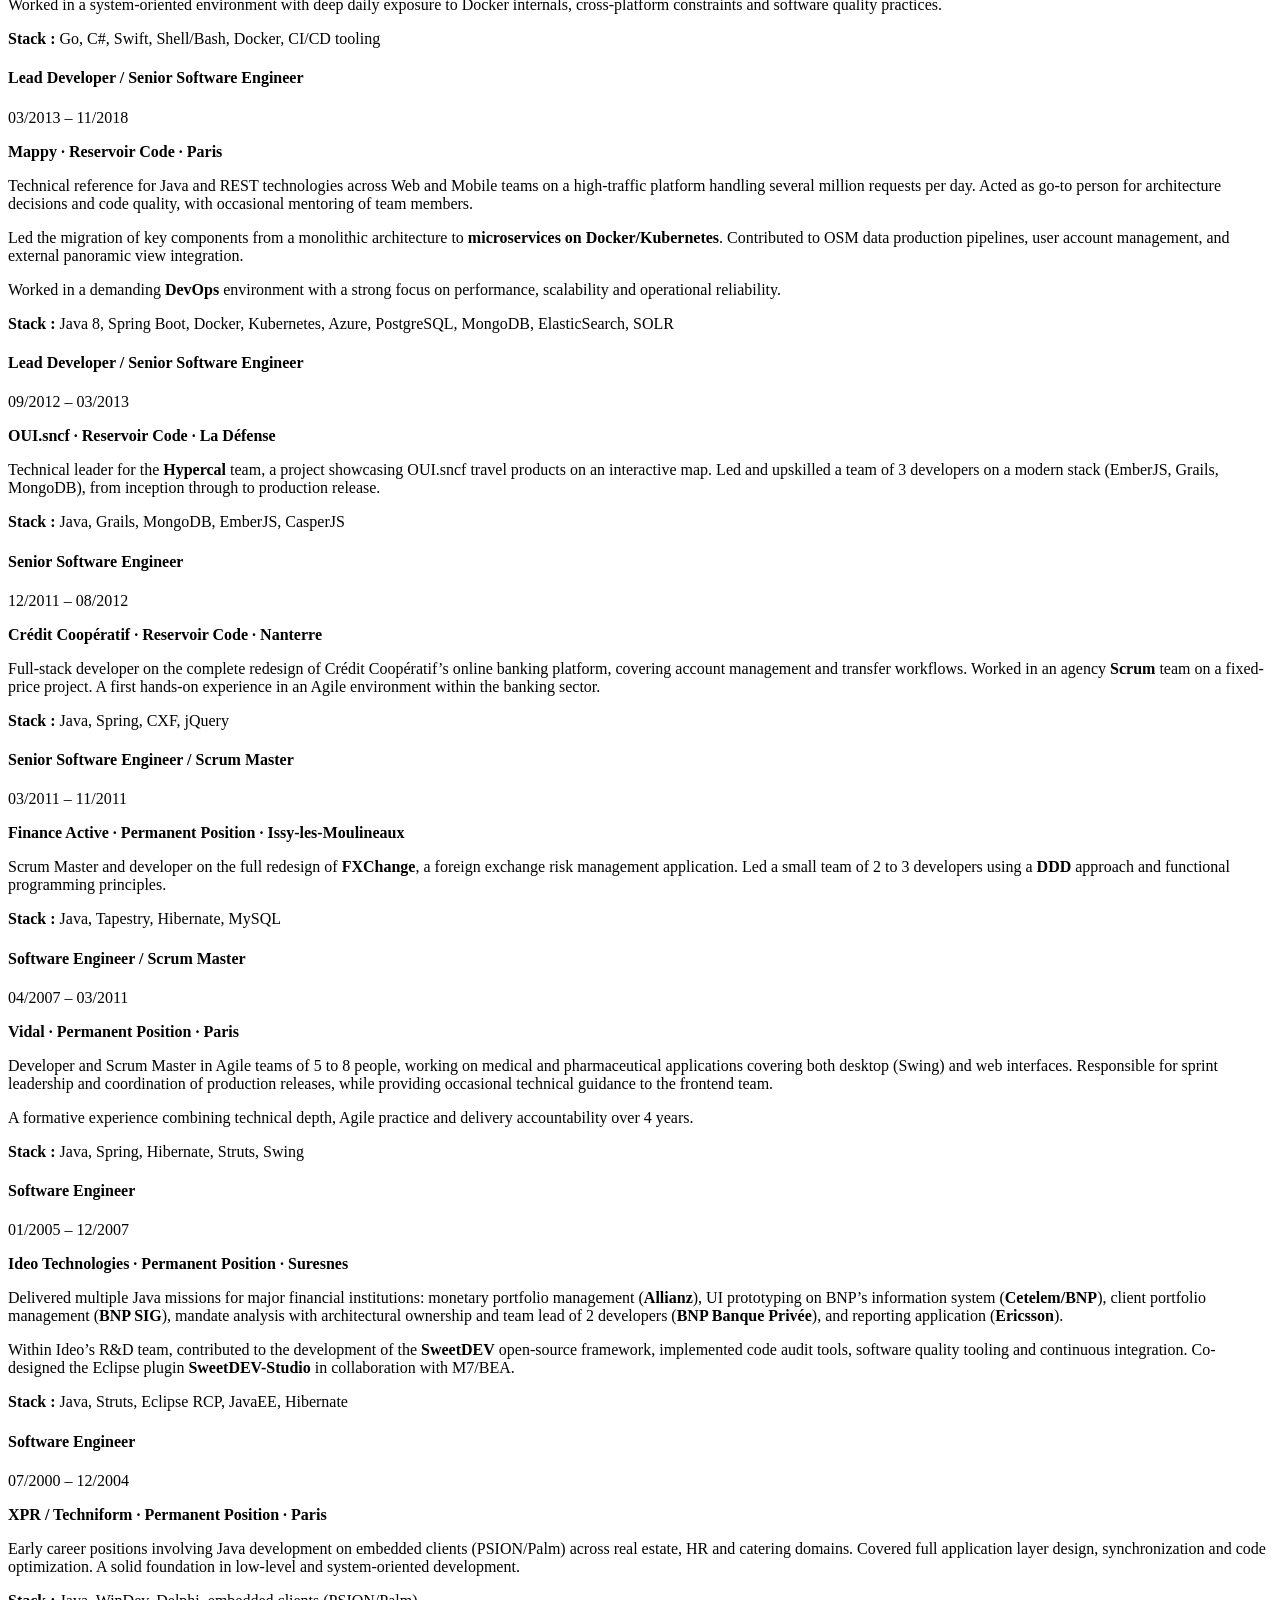
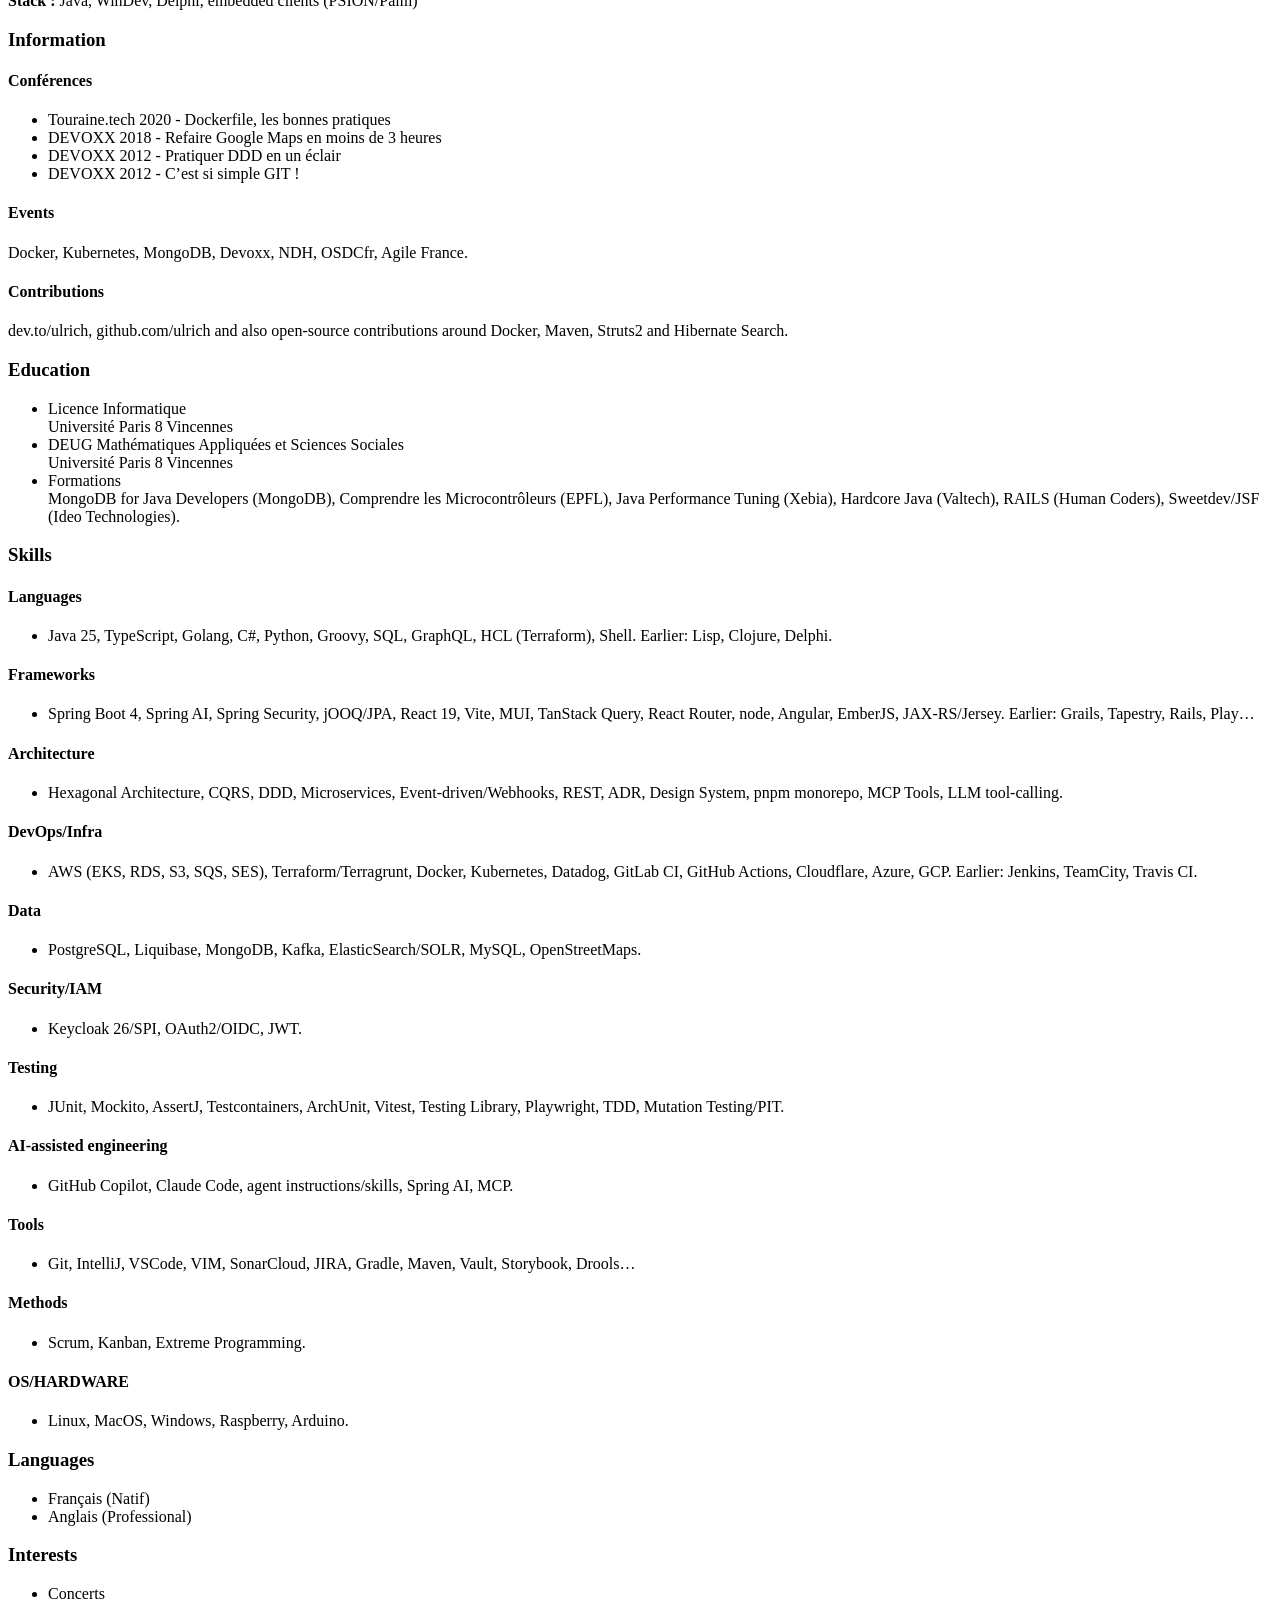
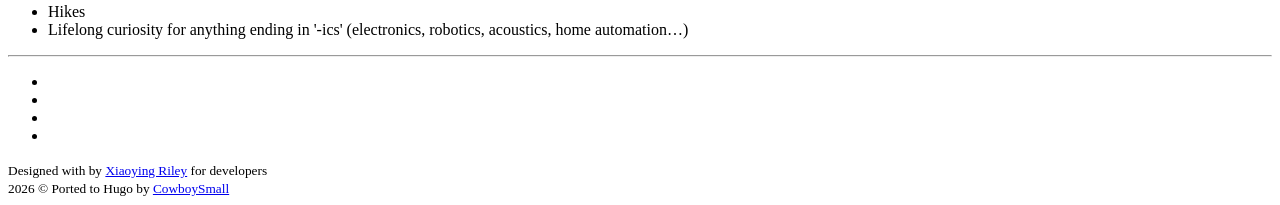
==== commit 848e0a81: "deploy: 2021a40149744ded334f742ad0362de0ad176dcf" ====
--- a/index.html
+++ b/index.html
@@ -114,7 +114,7 @@
                                     </div>
                                     <div class="item-content">
                                         <p><strong>Rout’in · Reservoir Code · Hybrid</strong></p>
-                                        <p><p>Tech Lead for a team of 3 to 4 developers on the <strong>Mobility Pass</strong> platform, a B2B mobility management solution currently being rolled out to several large enterprise clients. Responsible for design, architecture and development on a hexagonal/CQRS Java backend with a React 19 / TypeScript frontend and backoffice (pnpm monorepo, shared design system), secured by <strong>Keycloak</strong> with custom SPIs and deployed on AWS (EKS, Terraform, Docker).</p>
+                                        <p><p>Tech Lead on the <strong>Mobility Pass</strong> platform, a B2B mobility management solution currently being rolled out to several large enterprise clients. Responsible for design, architecture and development on a hexagonal/CQRS Java backend with a React 19 / TypeScript frontend and backoffice (pnpm monorepo, shared design system), secured by <strong>Keycloak</strong> with custom SPIs and deployed on AWS (EKS, Terraform, Docker).</p>
 <p>Led integration work with a <strong>major French payment service provider</strong> (banking-as-a-service, payment flows, financial transactions, webhooks), as well as with HRIS teams and external integrators. Ran bi-weekly coordination meetings with OPS teams and tracked both the technical and business roadmap.</p>
 <p>Initiated exploratory workstreams: <strong>Drools</strong> rules engine, chatbot with <strong>Tools / Spring AI</strong>, and early HRIS integration studies. Introduced AI-assisted development practices (shared agent instructions and skills). Worked closely with the Product Manager, Product Owner, QA Lead and UX Lead.</p>
 </p>
@@ -653,16 +653,15 @@
     <script defer src="https://use.fontawesome.com/releases/v5.8.1/js/all.js" integrity="sha384-g5uSoOSBd7KkhAMlnQILrecXvzst9TdC09/VM+pjDTCM+1il8RHz5fKANTFFb+gQ" crossorigin="anonymous"></script>
 
     
-<script type="application/javascript">
-var doNotTrack = false;
-if (!doNotTrack) {
-	window.ga=window.ga||function(){(ga.q=ga.q||[]).push(arguments)};ga.l=+new Date;
-	ga('create', 'UA-168698552-1', 'auto');
-	
-	ga('send', 'pageview');
-}
-</script>
-<script async src='https://www.google-analytics.com/analytics.js'></script>
+    
+    <script async src="https://www.googletagmanager.com/gtag/js?id=G-R3CJD6NTJ6"></script>
+    <script>
+        window.dataLayer = window.dataLayer || [];
+        function gtag(){dataLayer.push(arguments);}
+        gtag('js', new Date());
+        gtag('config', 'G-R3CJD6NTJ6');
+    </script>
+    
 
 
 
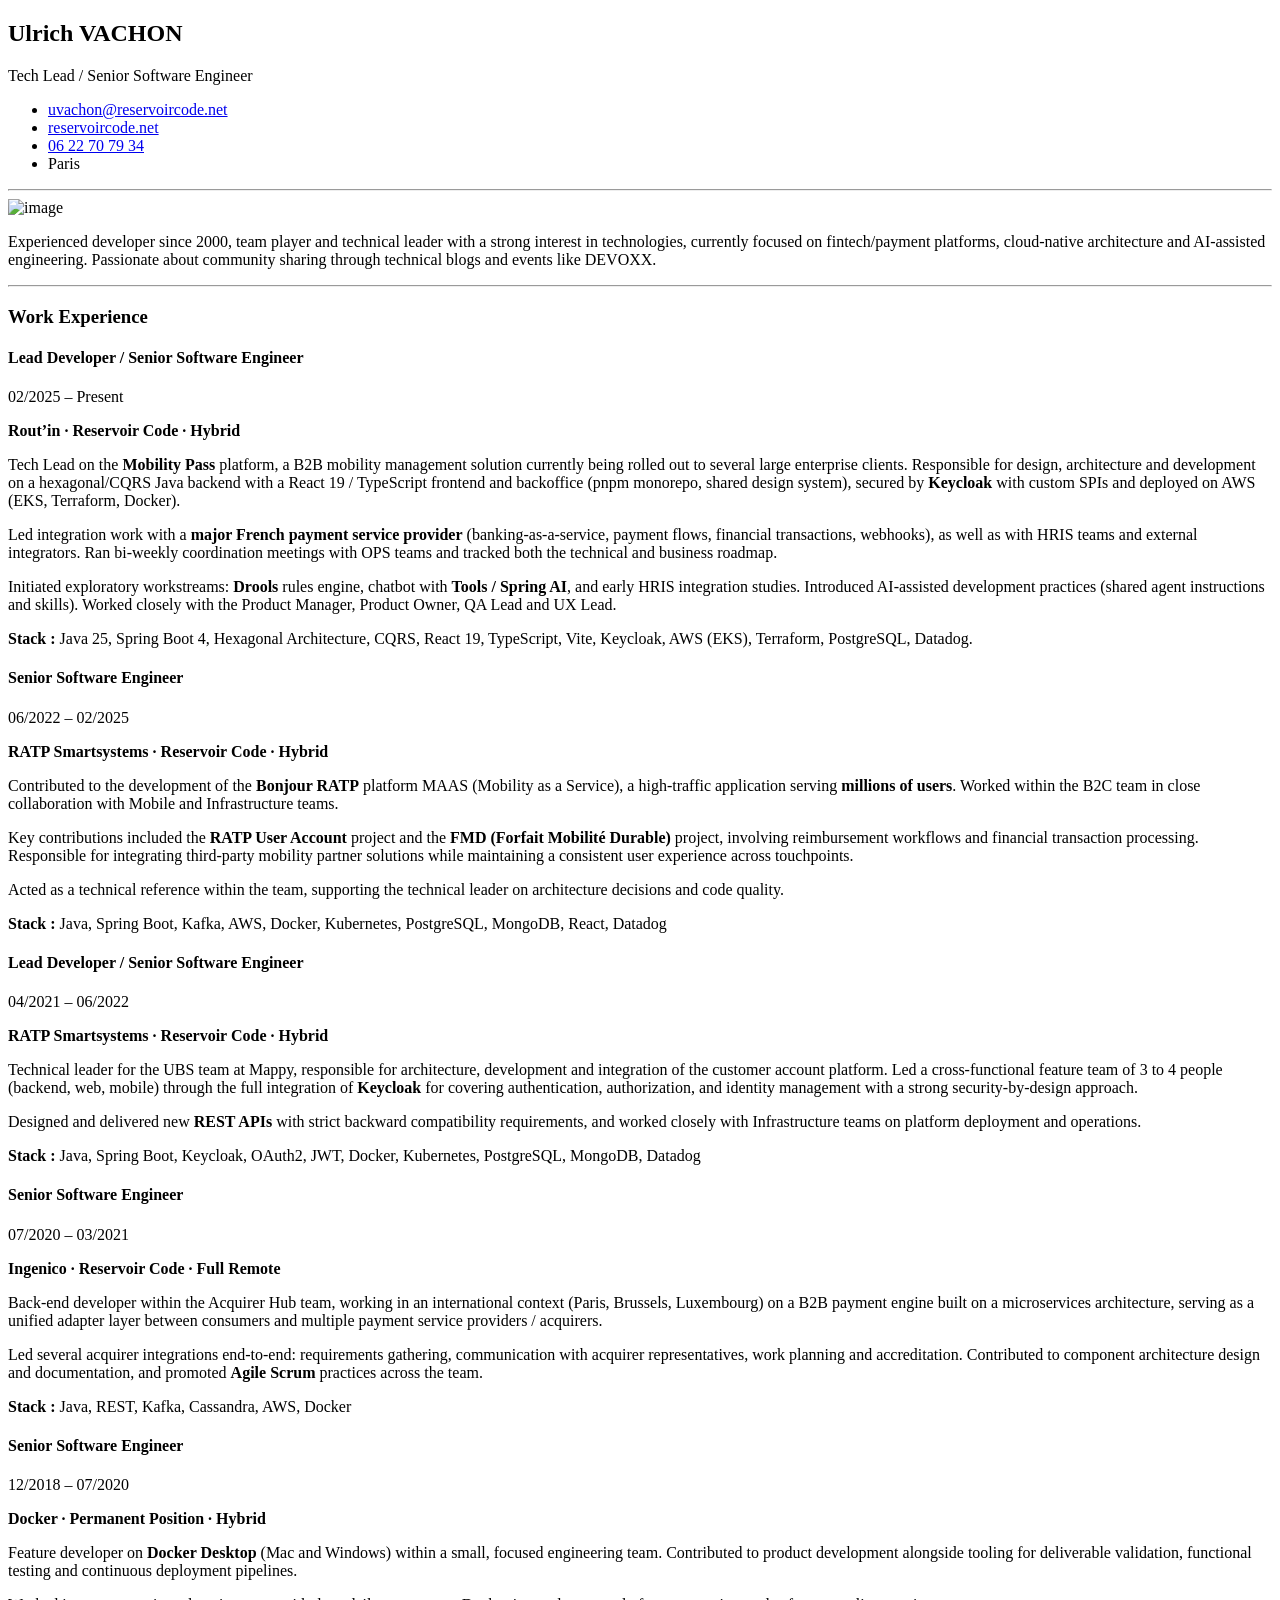
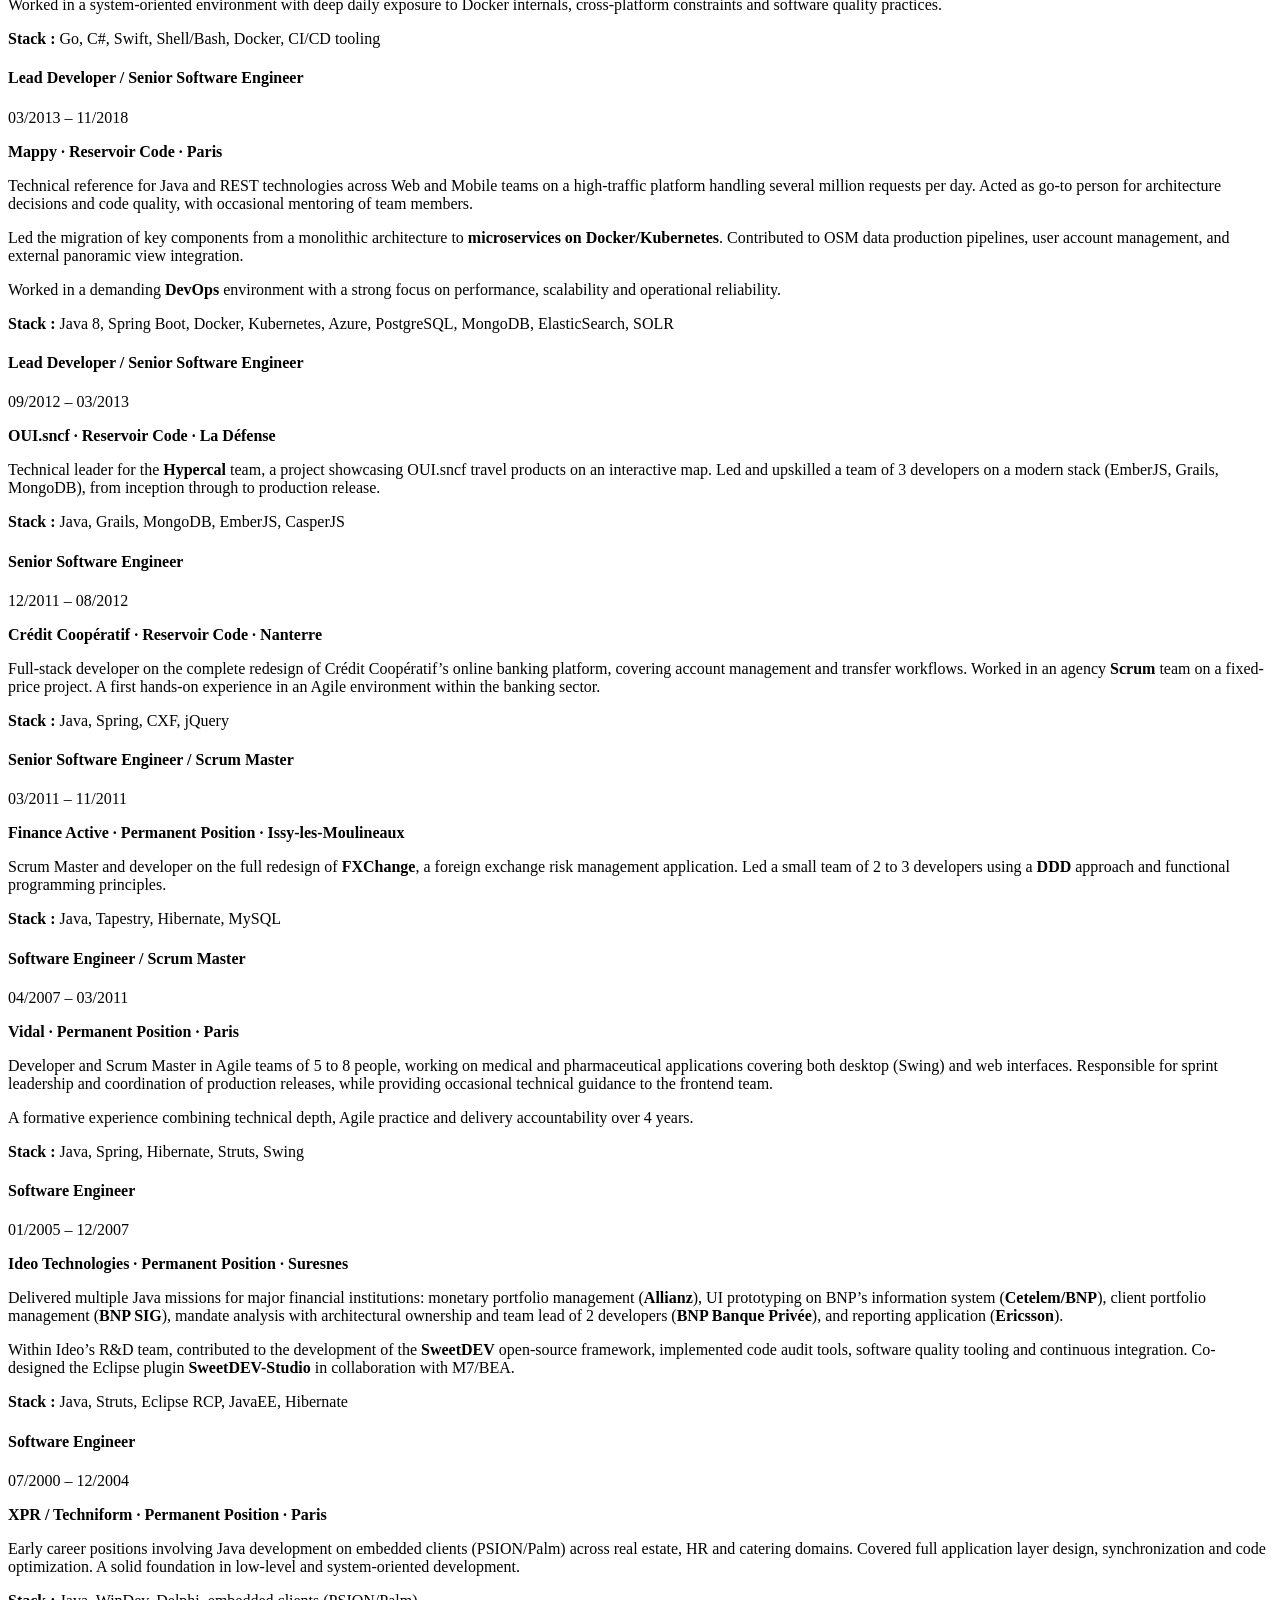
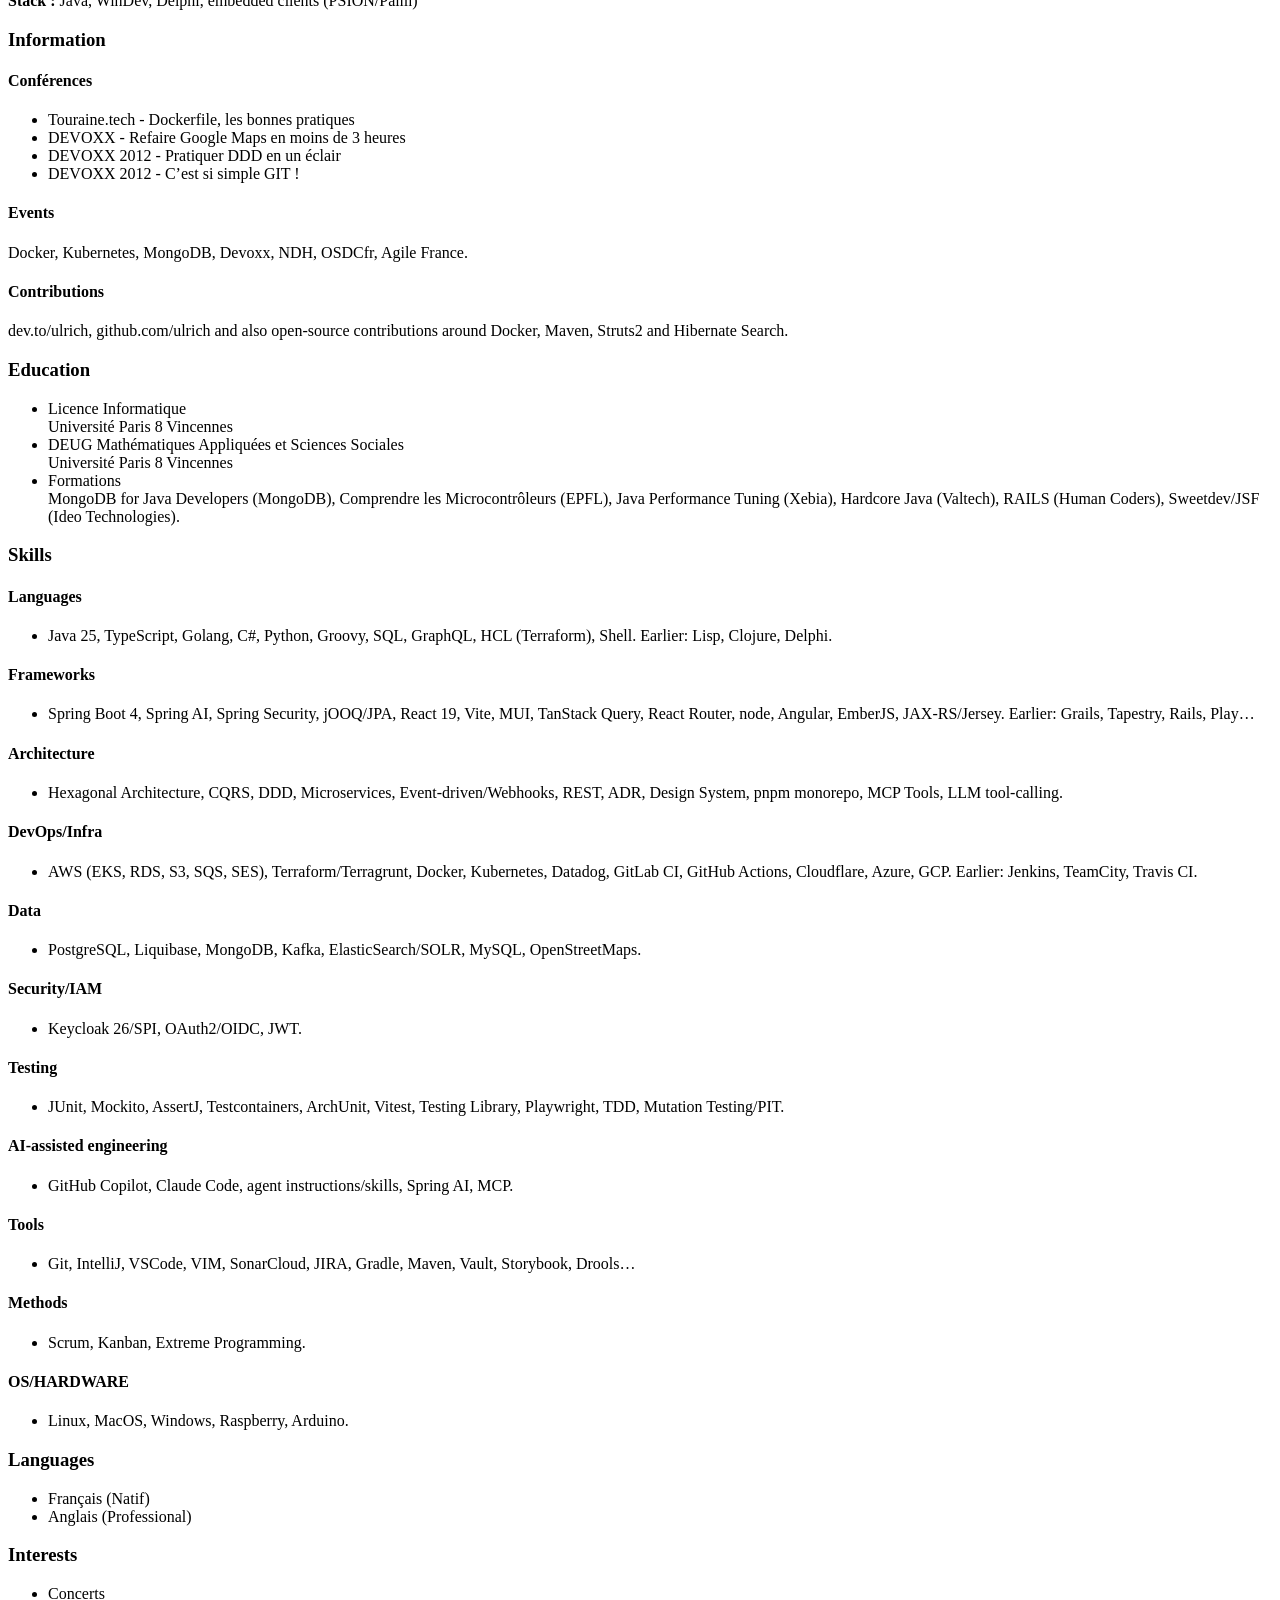
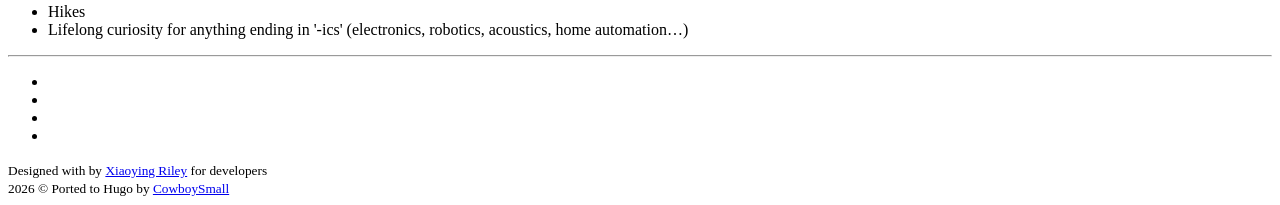
==== commit 5d6bf57a: "deploy: 1736d2cd6961934a0b9d3ef7604f5cbedd3915e7" ====
--- a/index.html
+++ b/index.html
@@ -352,13 +352,13 @@
                                         <p></p>
                                         <ul class="list-unstyled resume-skills-list">
                                             
-                                            <li class="mb-2">Touraine.tech 2020​ - Dockerfile, les bonnes pratiques</li>
+                                            <li class="mb-2">Touraine.tech - Dockerfile, les bonnes pratiques</li>
                                             
-                                            <li class="mb-2">DEVOXX 2018​ - ​Refaire Google Maps en moins de 3 heures​</li>
+                                            <li class="mb-2">DEVOXX - Refaire Google Maps en moins de 3 heures</li>
                                             
-                                            <li class="mb-2">DEVOXX 2012​ - ​Pratiquer DDD en un éclair​​</li>
+                                            <li class="mb-2">DEVOXX 2012 - Pratiquer DDD en un éclair</li>
                                             
-                                            <li class="mb-2">DEVOXX 2012​ - ​C’est si simple GIT !​</li>
+                                            <li class="mb-2">DEVOXX 2012 - C’est si simple GIT !</li>
                                             
                                         </ul>
                                     </div>
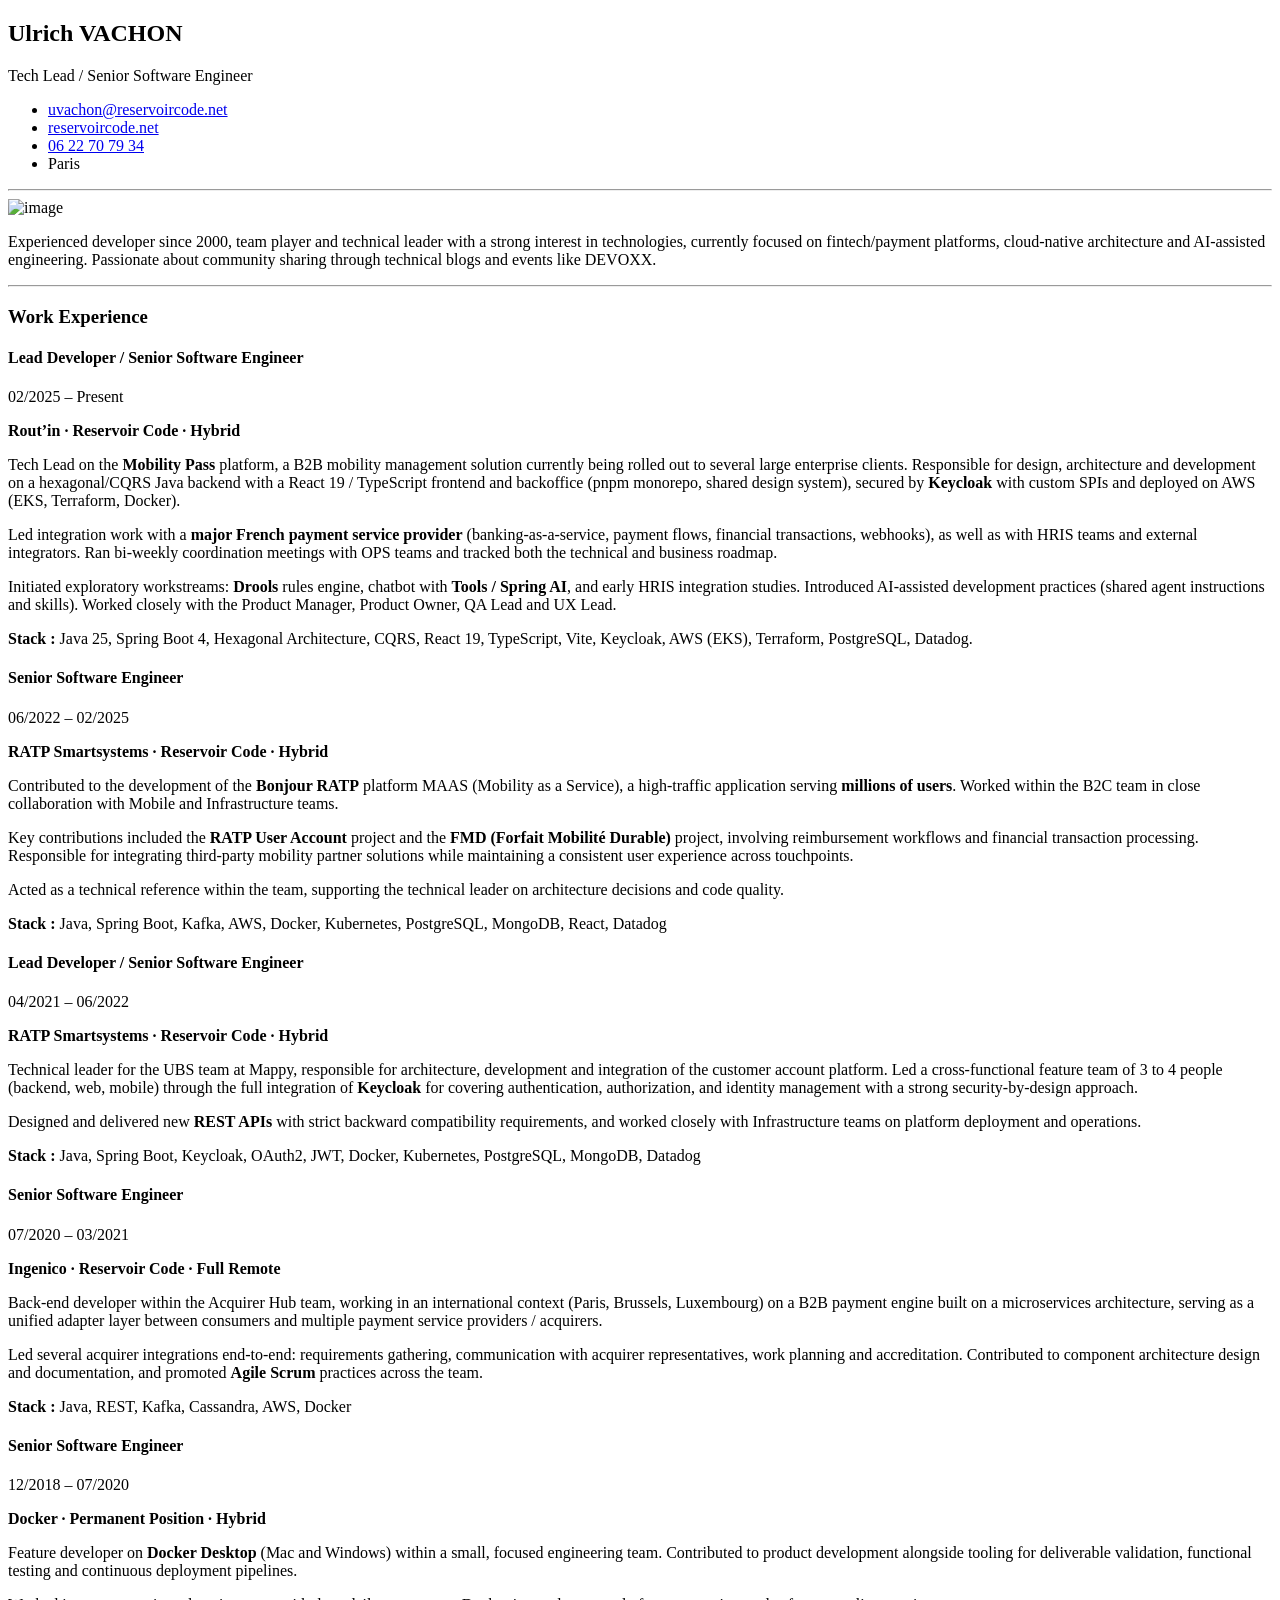
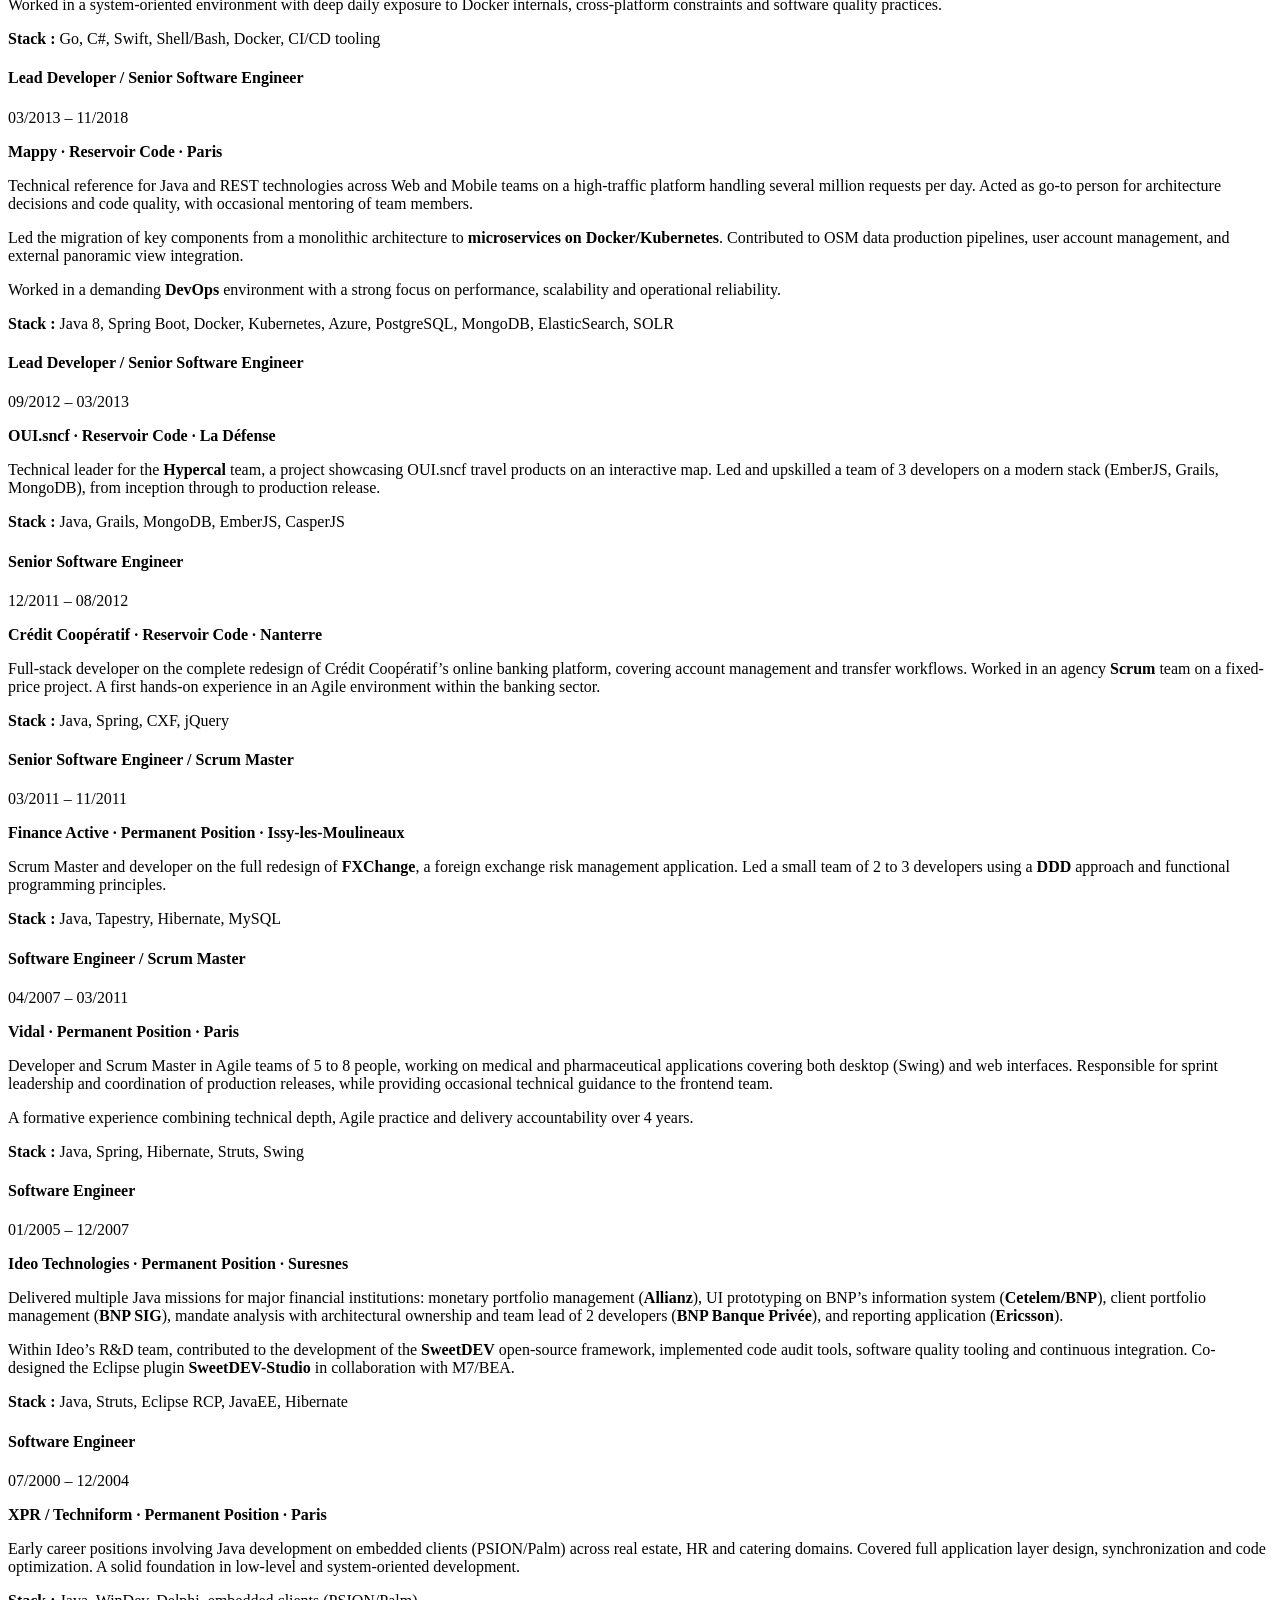
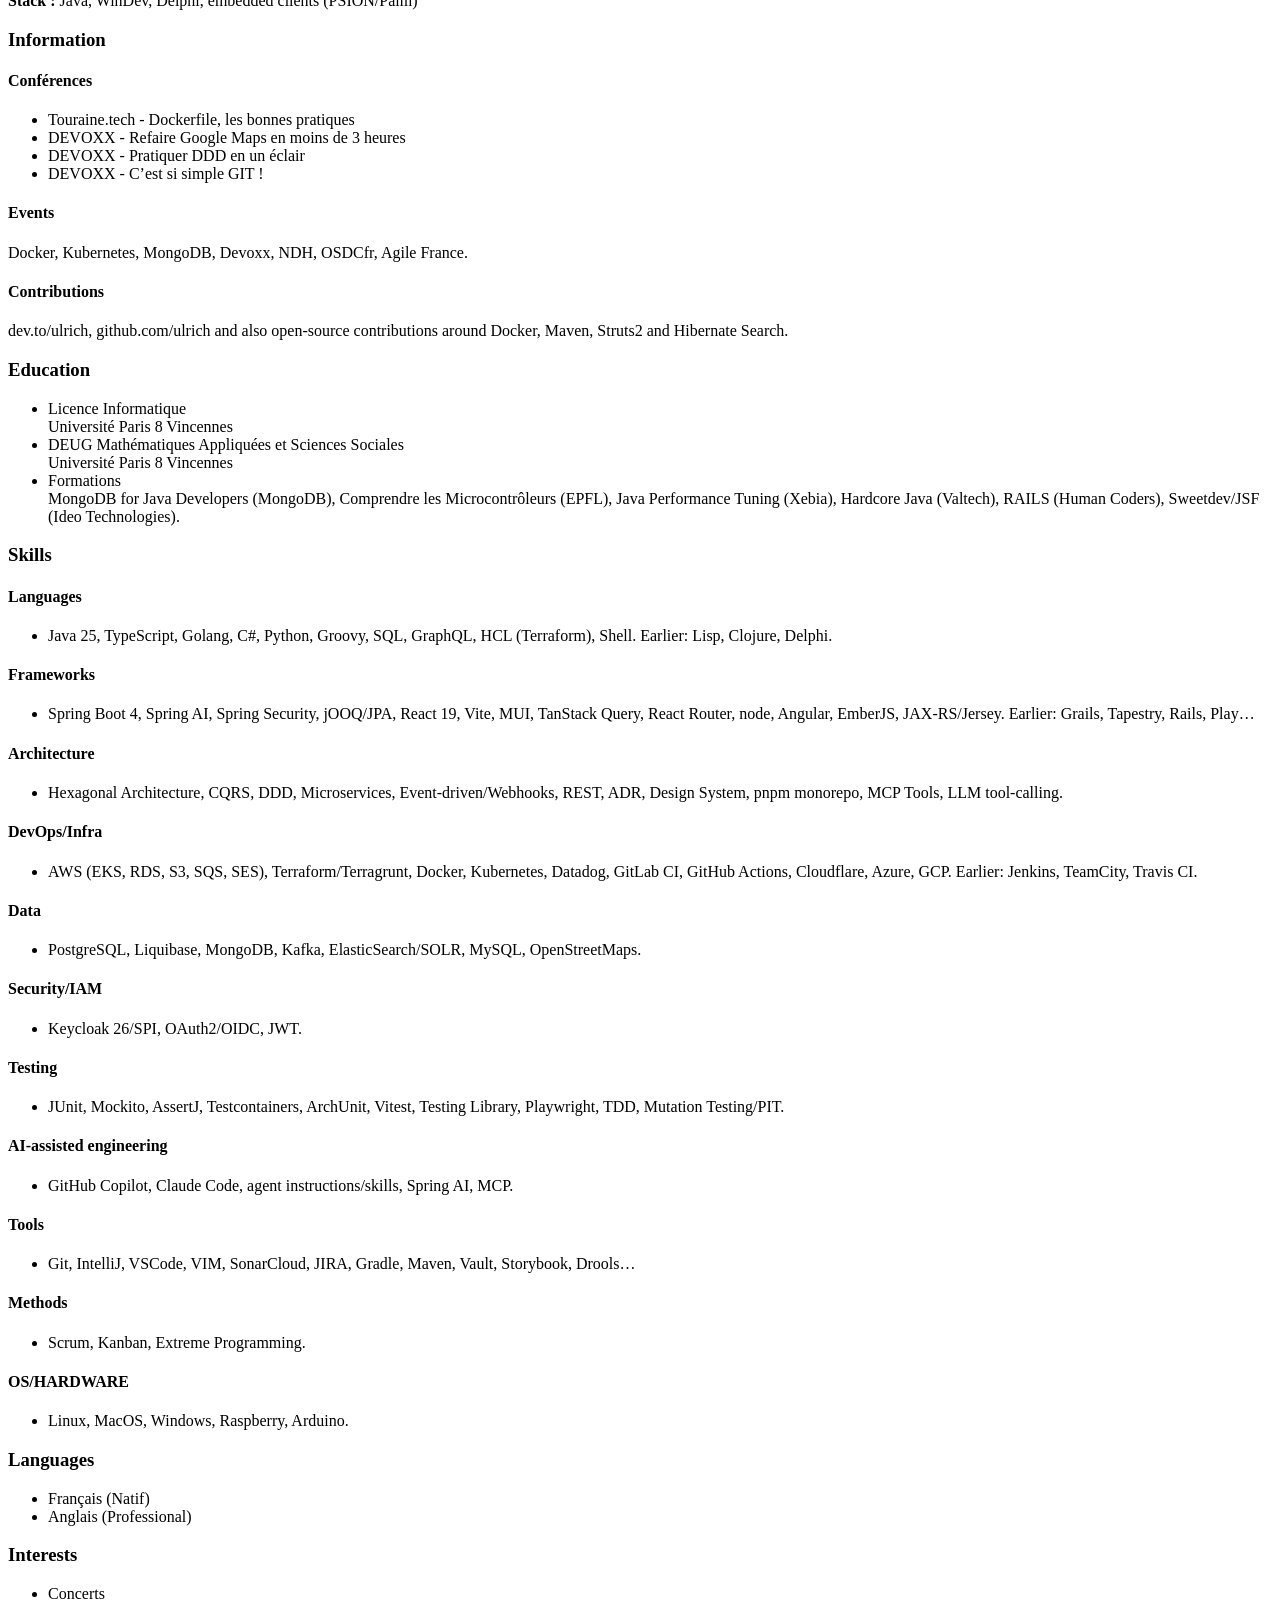
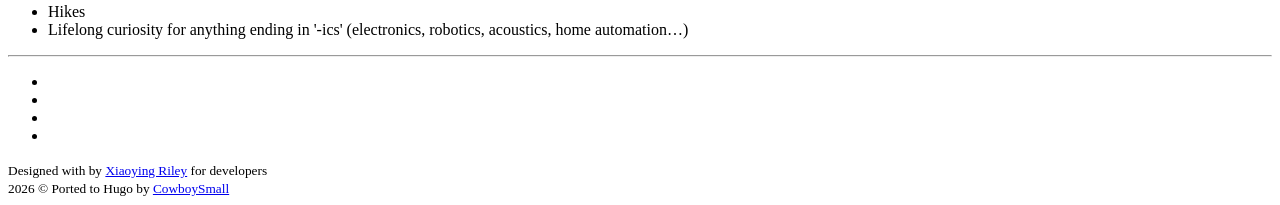
==== commit 47e4c8f7: "deploy: cbf646fcfb21621060b377e7aeb90d6dbb3958e6" ====
--- a/index.html
+++ b/index.html
@@ -356,9 +356,9 @@
                                             
                                             <li class="mb-2">DEVOXX - Refaire Google Maps en moins de 3 heures</li>
                                             
-                                            <li class="mb-2">DEVOXX 2012 - Pratiquer DDD en un éclair</li>
+                                            <li class="mb-2">DEVOXX - Pratiquer DDD en un éclair</li>
                                             
-                                            <li class="mb-2">DEVOXX 2012 - C’est si simple GIT !</li>
+                                            <li class="mb-2">DEVOXX - C’est si simple GIT !</li>
                                             
                                         </ul>
                                     </div>
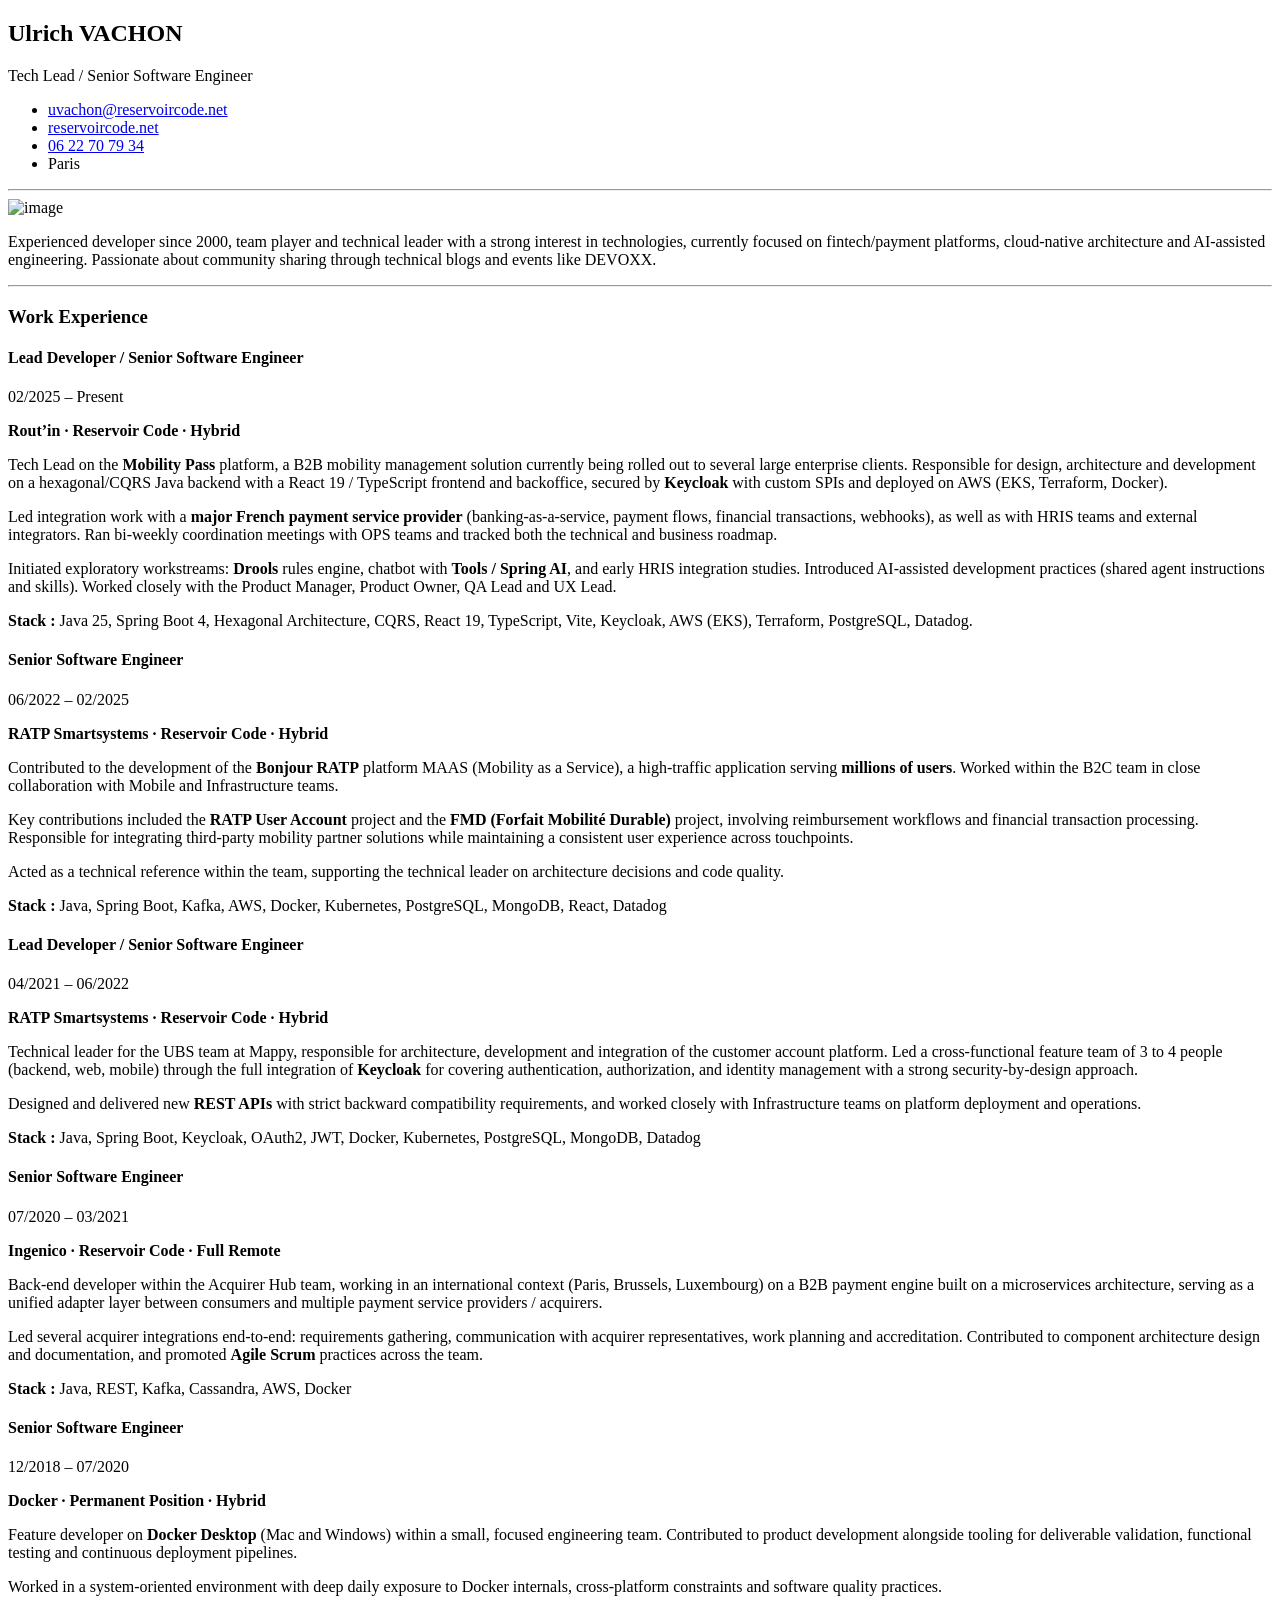
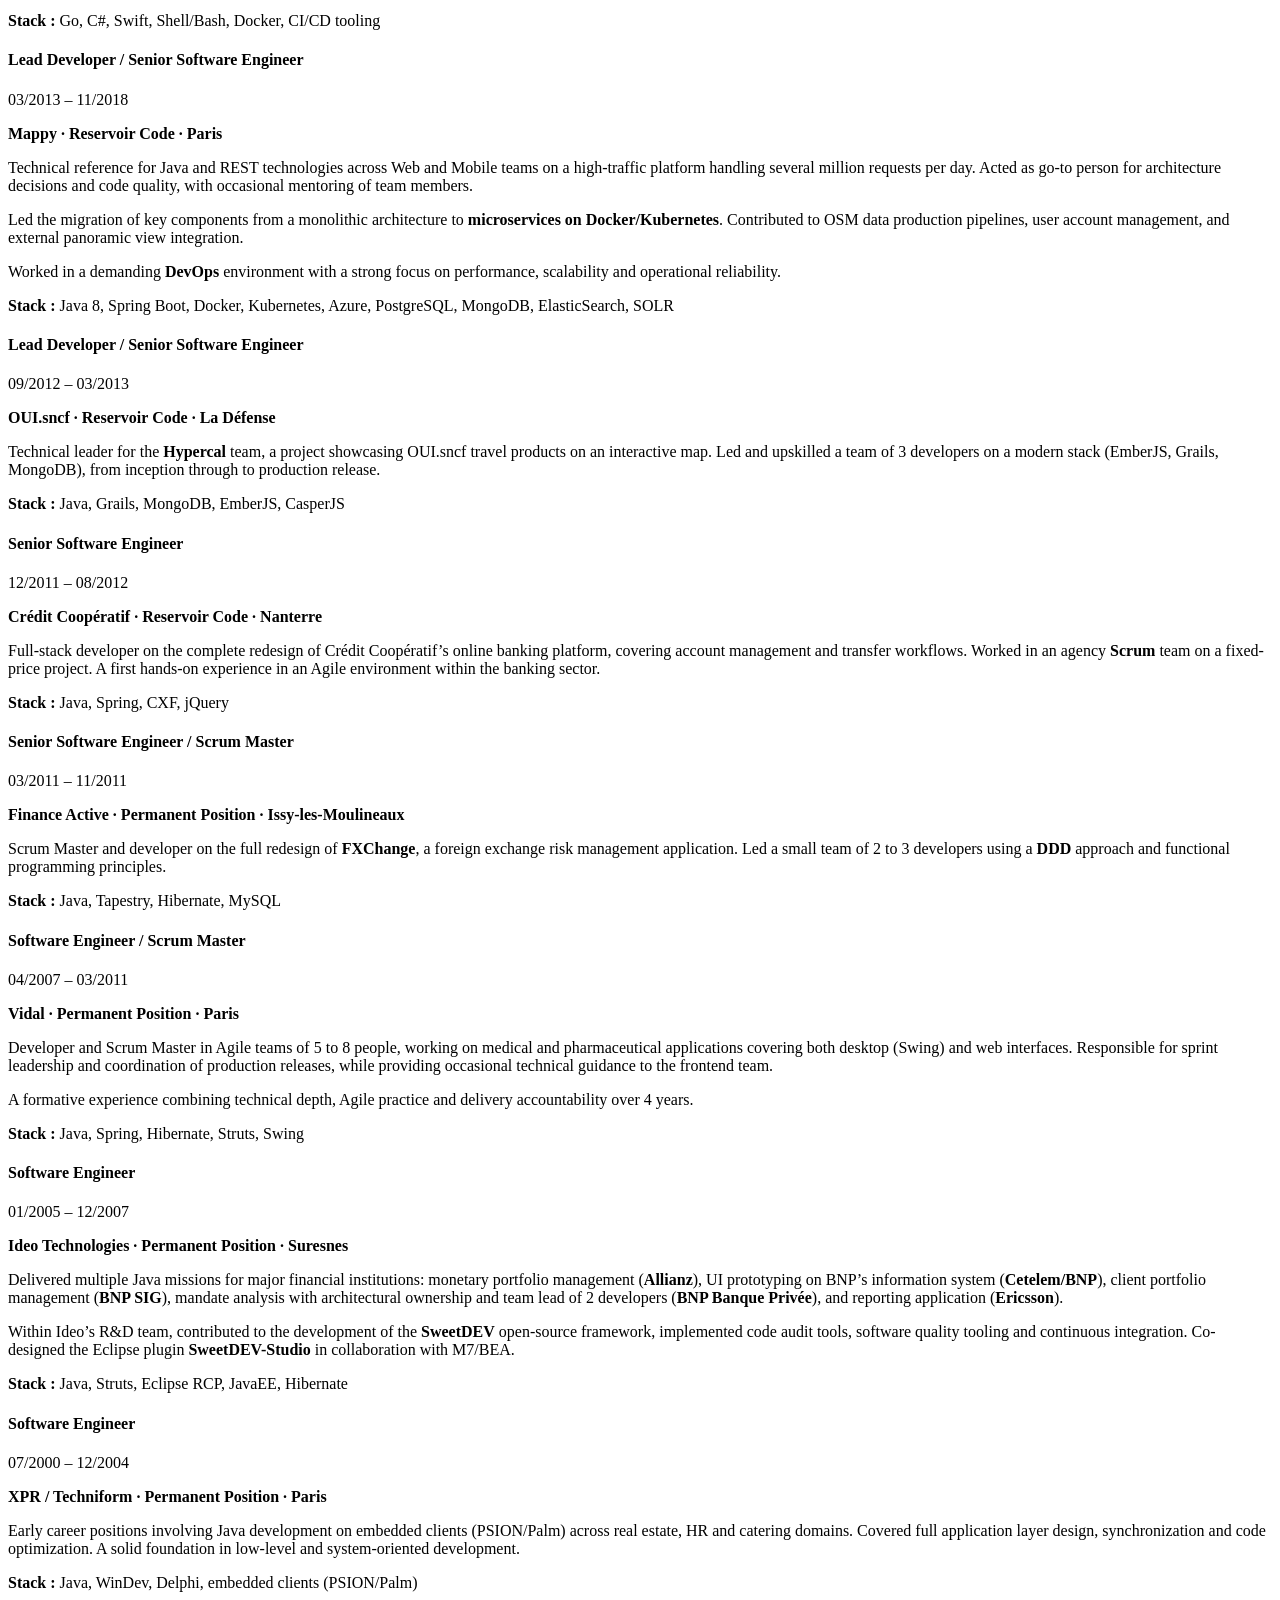
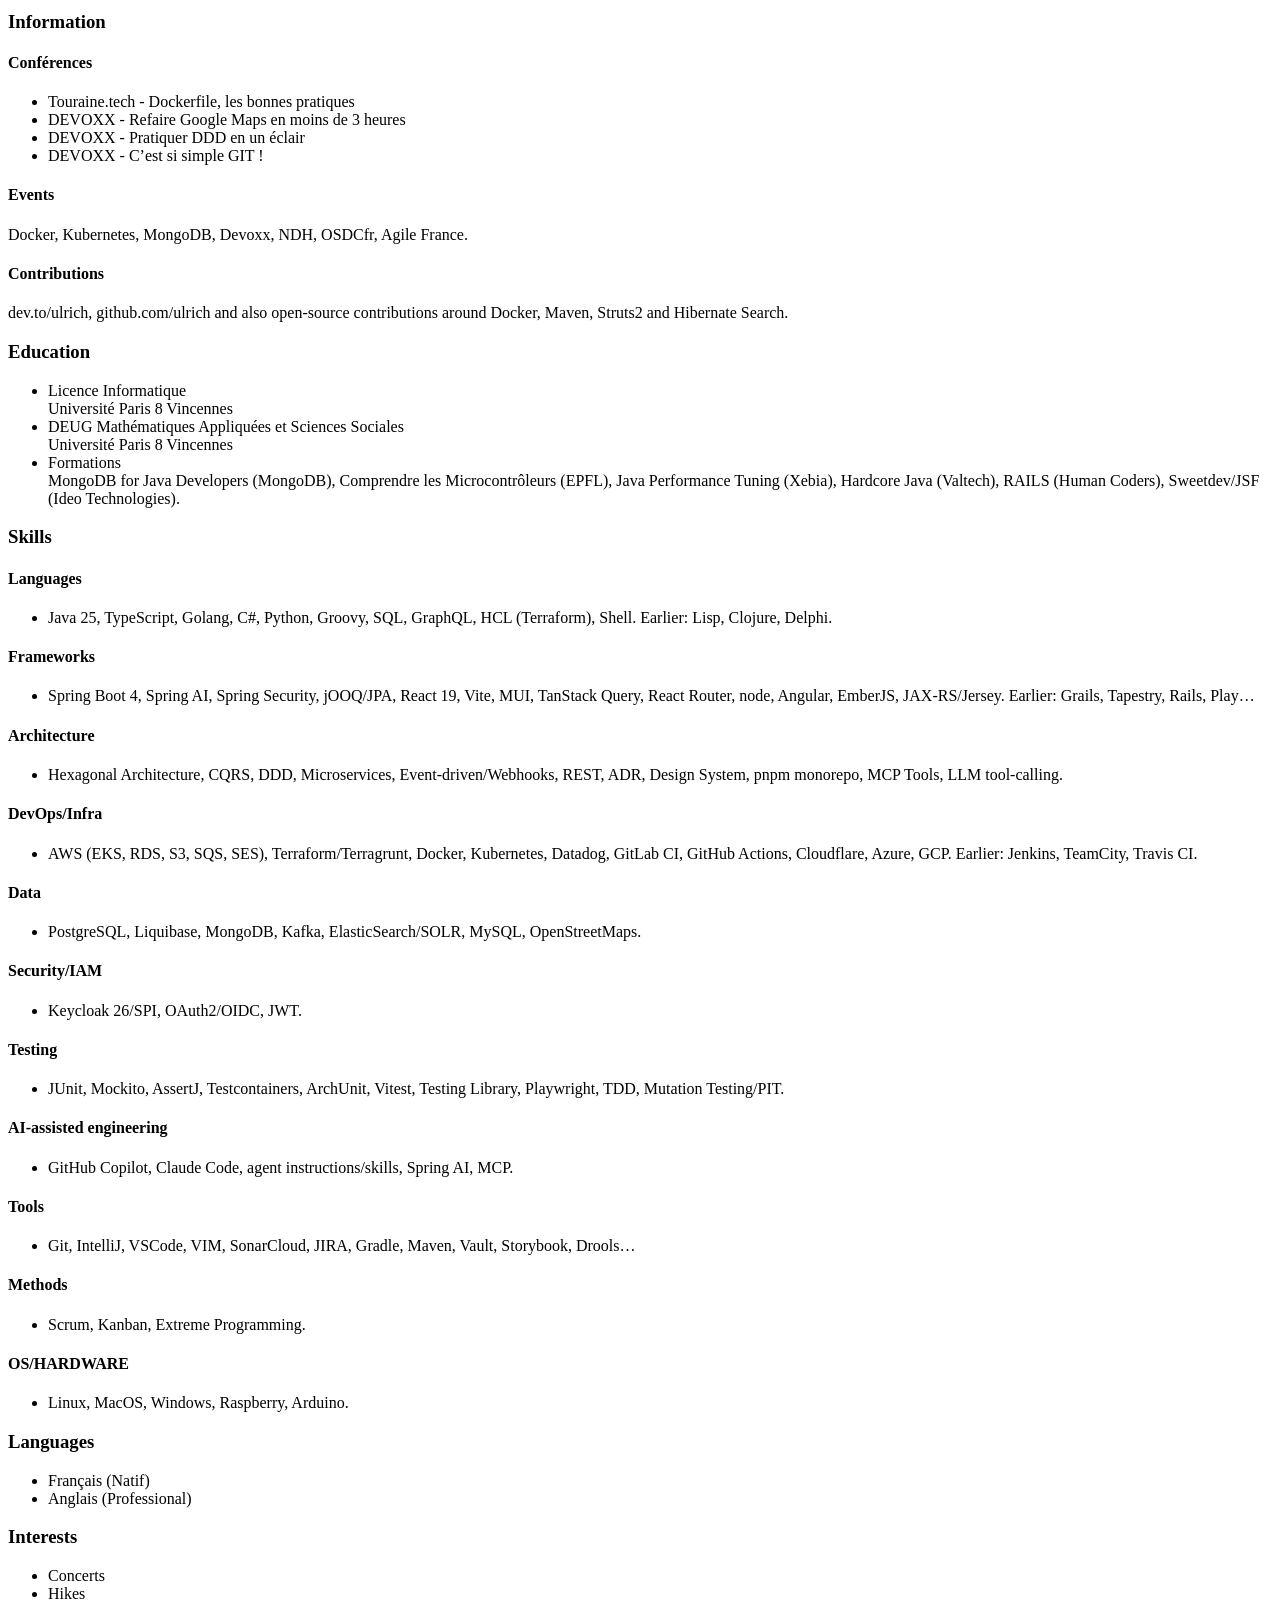
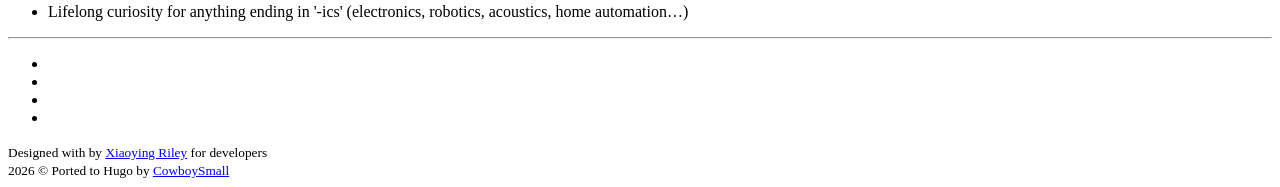
==== commit 89590930: "deploy: 85e5b381d145a7bc3aabedf8aeed932f3ac5ec65" ====
--- a/index.html
+++ b/index.html
@@ -114,7 +114,7 @@
                                     </div>
                                     <div class="item-content">
                                         <p><strong>Rout’in · Reservoir Code · Hybrid</strong></p>
-                                        <p><p>Tech Lead on the <strong>Mobility Pass</strong> platform, a B2B mobility management solution currently being rolled out to several large enterprise clients. Responsible for design, architecture and development on a hexagonal/CQRS Java backend with a React 19 / TypeScript frontend and backoffice (pnpm monorepo, shared design system), secured by <strong>Keycloak</strong> with custom SPIs and deployed on AWS (EKS, Terraform, Docker).</p>
+                                        <p><p>Tech Lead on the <strong>Mobility Pass</strong> platform, a B2B mobility management solution currently being rolled out to several large enterprise clients. Responsible for design, architecture and development on a hexagonal/CQRS Java backend with a React 19 / TypeScript frontend and backoffice, secured by <strong>Keycloak</strong> with custom SPIs and deployed on AWS (EKS, Terraform, Docker).</p>
 <p>Led integration work with a <strong>major French payment service provider</strong> (banking-as-a-service, payment flows, financial transactions, webhooks), as well as with HRIS teams and external integrators. Ran bi-weekly coordination meetings with OPS teams and tracked both the technical and business roadmap.</p>
 <p>Initiated exploratory workstreams: <strong>Drools</strong> rules engine, chatbot with <strong>Tools / Spring AI</strong>, and early HRIS integration studies. Introduced AI-assisted development practices (shared agent instructions and skills). Worked closely with the Product Manager, Product Owner, QA Lead and UX Lead.</p>
 </p>
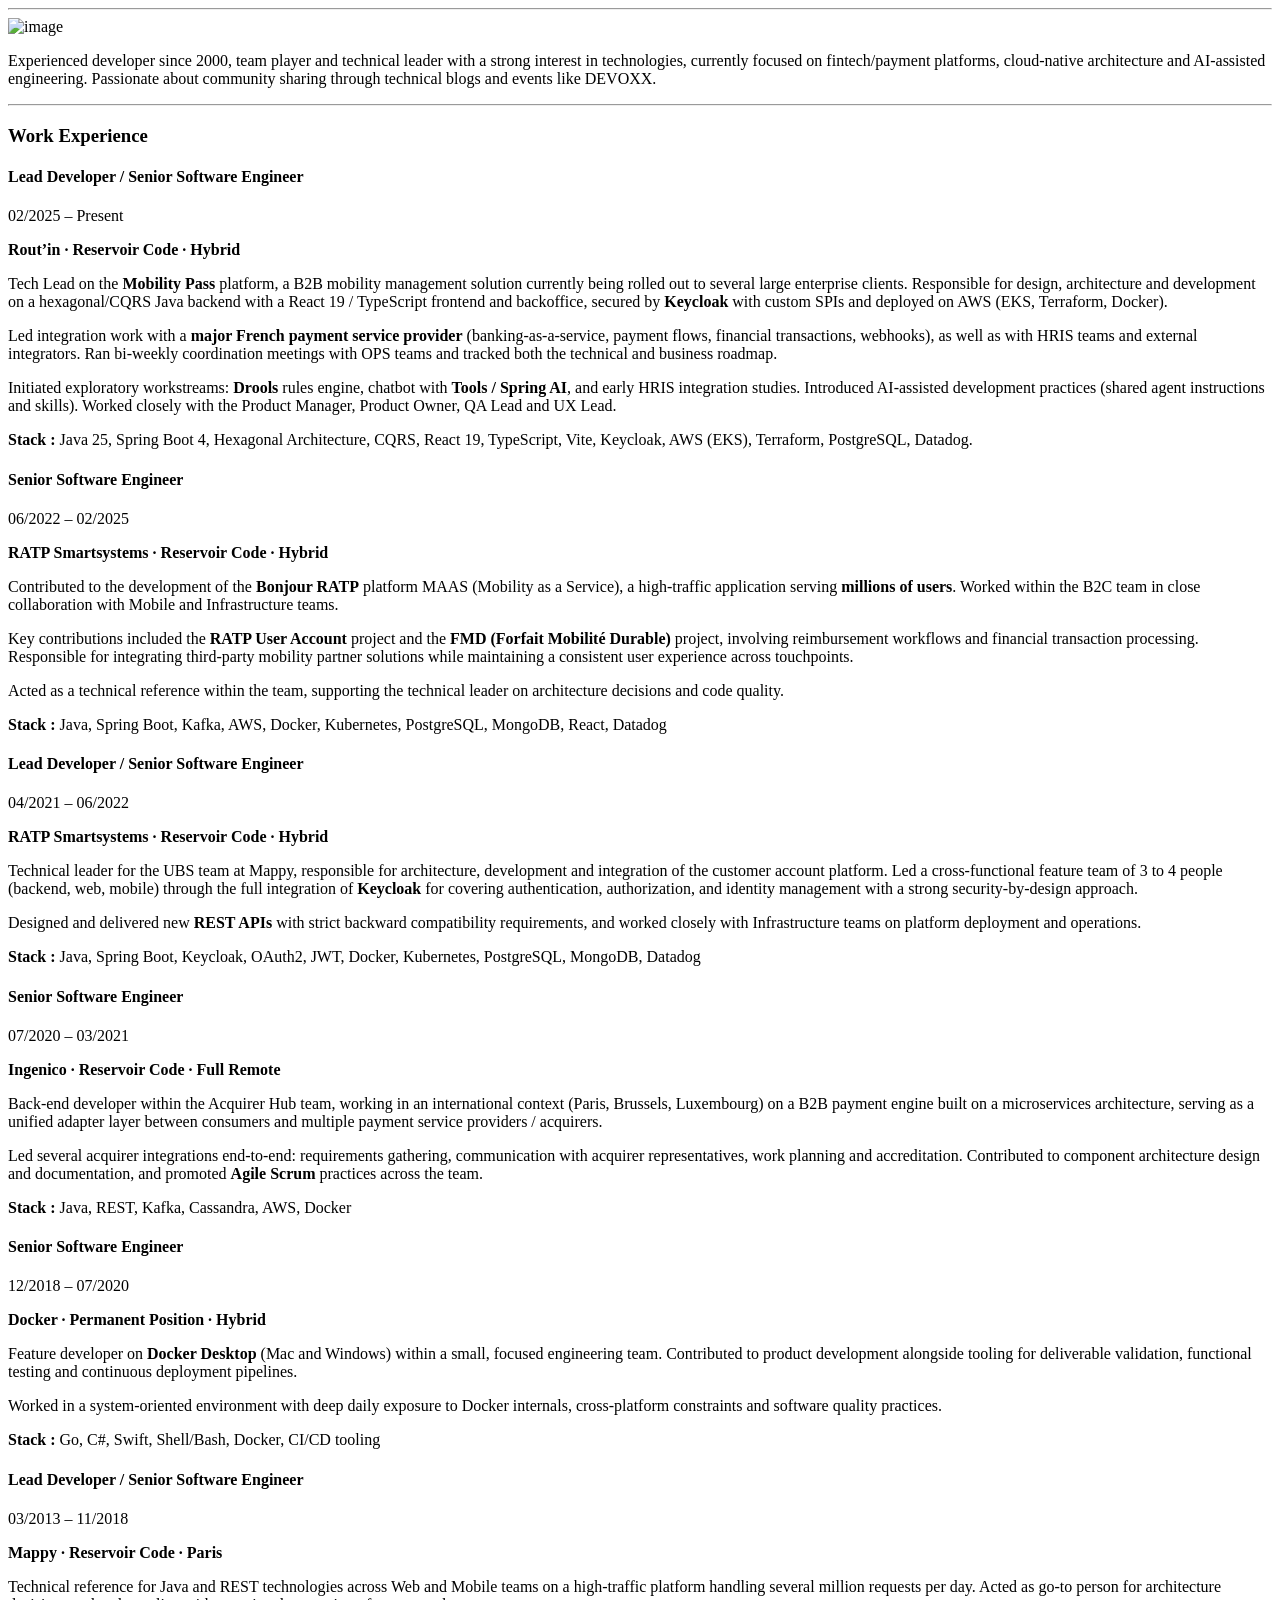
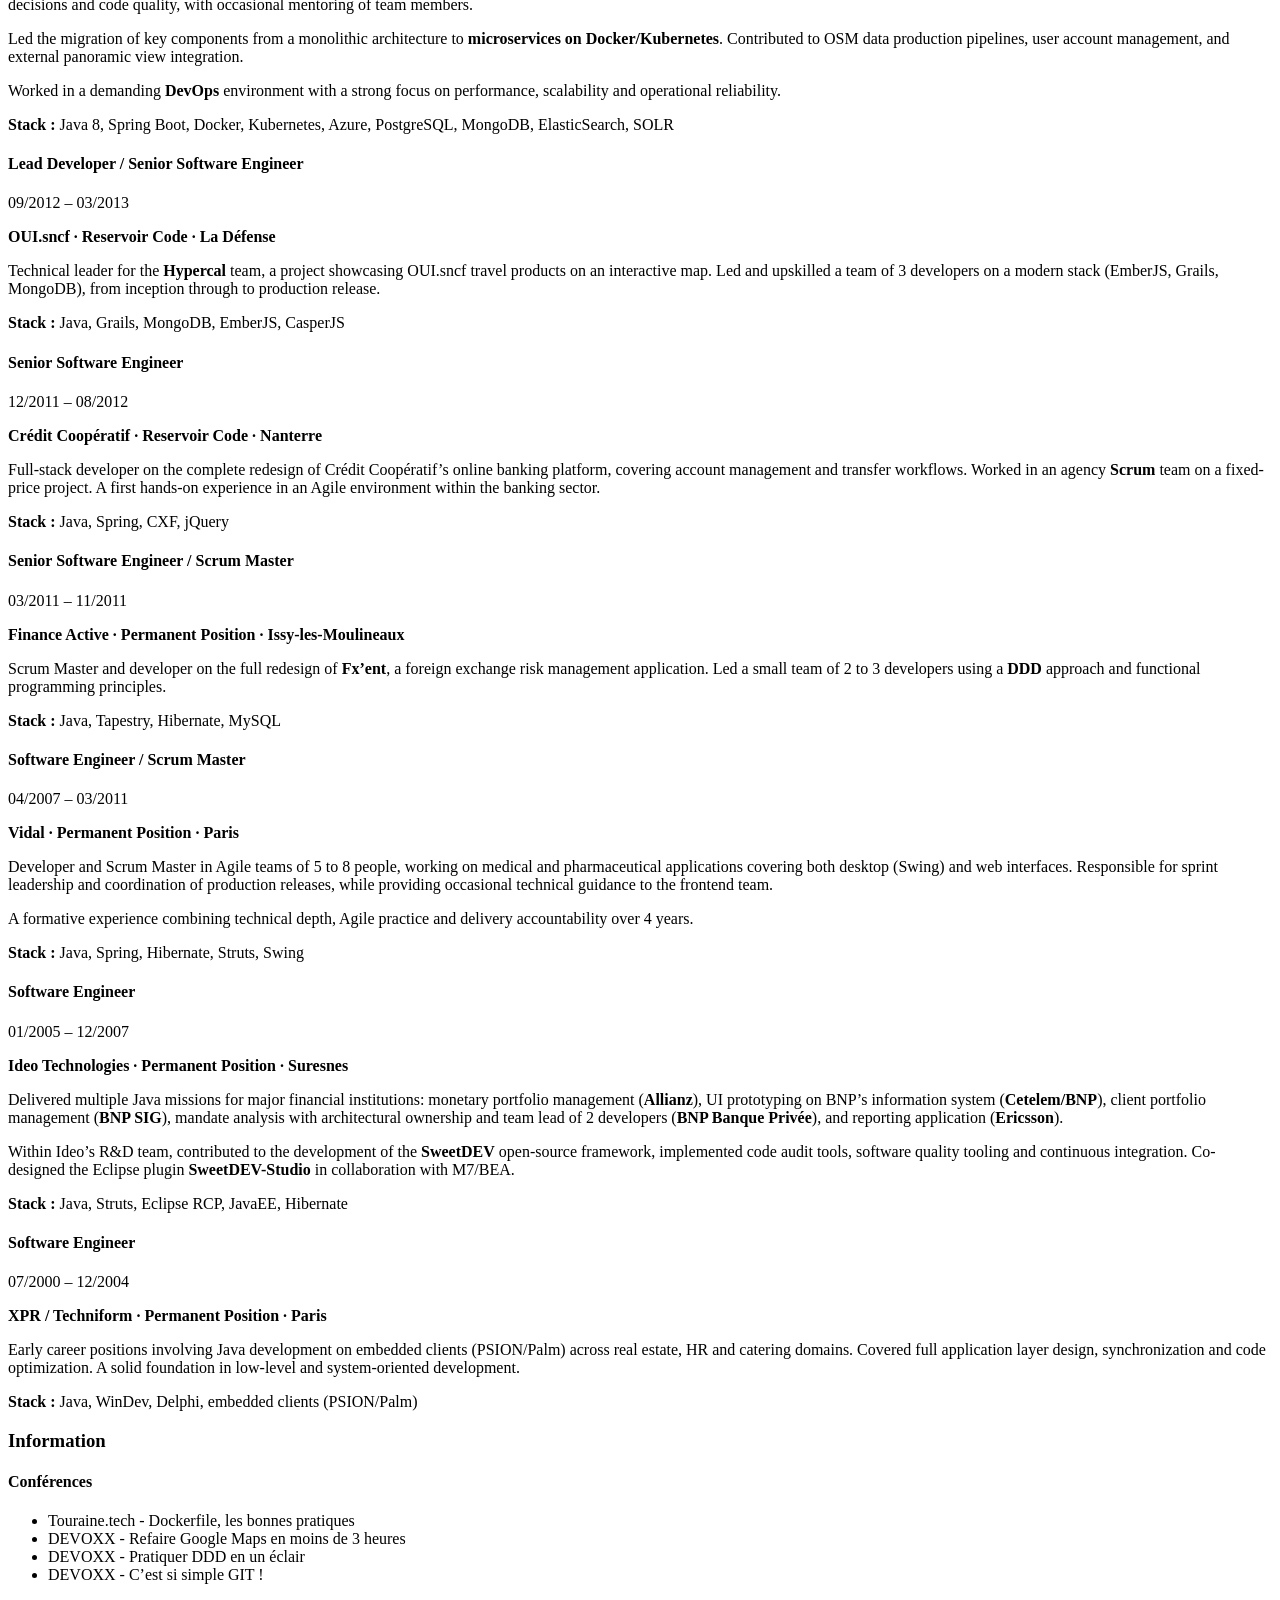
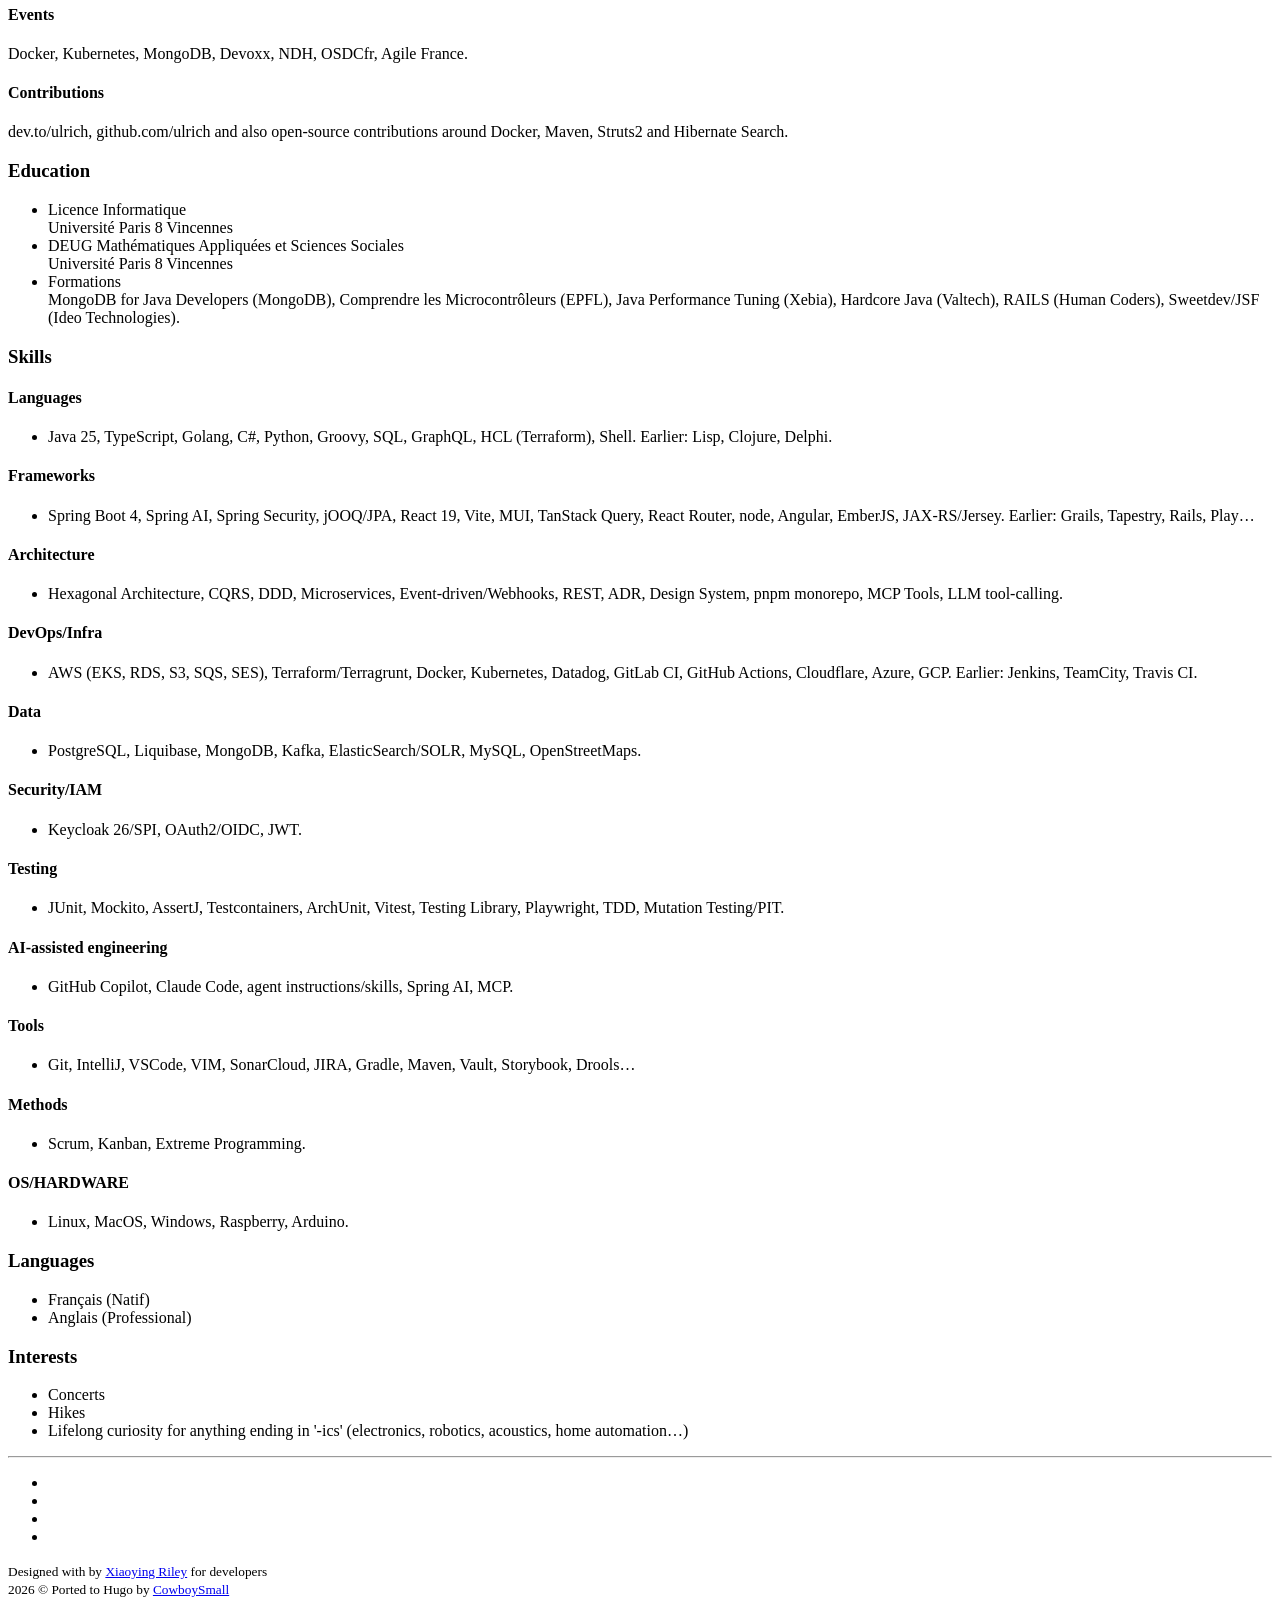
==== commit 05d90833: "deploy: 0da8dbfba1ff6e26ffd8a3f554932b509234a354" ====
--- a/index.html
+++ b/index.html
@@ -35,39 +35,24 @@
             <article class="resume-wrapper mx-auto theme-bg-light p-5 mb-5 my-5 shadow-lg">
 
                 
-                <div class="resume-header">
-
-                    <div class="row align-items-center">
-
-                        
-                        
-                        <div class="resume-title col-12 col-md-6 col-lg-8 col-xl-9">
-                            <h2 class="resume-name mb-0 text-uppercase">Ulrich VACHON</h2>
-                            <div class="resume-tagline mb-3 mb-md-0">Tech Lead / Senior Software Engineer</div>
-                        </div>
-
-                        
-
-                        
-                        
-                        <div class="resume-contact col-12 col-md-6 col-lg-4 col-xl-3">
-                            <ul class="list-unstyled mb-0">
-                                
-                                <li class="mb-2"><i class="fas fa-envelope-square fa-fw fa-lg mr-2"></i><a class="resume-link" href="mailto:#">uvachon@reservoircode.net</a></li>
-                                
-                                <li class="mb-2"><i class="fas fa-globe fa-fw fa-lg mr-2"></i><a class="resume-link" href="#">reservoircode.net</a></li>
-                                
-                                <li class="mb-2"><i class="fas fa-phone-square fa-fw fa-lg mr-2"></i><a class="resume-link" href="tel:#">06 22 70 79 34</a></li>
-                                
-                                <li class="mb-0"><i class="fas fa-map-marker-alt fa-fw fa-lg mr-2"></i>Paris</li>
-                            </ul>
-                        </div>
-
-                        
-
-                    </div>
-
-                </div>
+    <title>Ulrich VACHON - CV</title>
+
+    
+    <meta charset="utf-8">
+    <meta http-equiv="X-UA-Compatible" content="IE=edge">
+    <meta name="viewport" content="width=device-width, initial-scale=1.0">
+    <meta name="description" content="Ulrich VACHON 2026">
+    <meta name="author" content="Ulrich VACHON">
+    
+    <meta name="google" content="notranslate">
+
+    <link rel="shortcut icon" href="favicon.ico">
+
+    
+    <link rel="stylesheet" href="https://fonts.googleapis.com/css?family=Roboto:300,400,500,700,900">
+    
+    
+    <link rel="stylesheet" href="https://reservoircode.net/assets/css/devresume.min.c4037c6c67a596d6136d3faa7a4635618786637d5431bfabecd13028576e7651.css">
 
 
                 <hr>
@@ -265,7 +250,7 @@
                                     </div>
                                     <div class="item-content">
                                         <p><strong>Finance Active · Permanent Position · Issy-les-Moulineaux</strong></p>
-                                        <p>Scrum Master and developer on the full redesign of <strong>FXChange</strong>, a foreign exchange risk management application. Led a small team of 2 to 3 developers using a <strong>DDD</strong> approach and functional programming principles.</p>
+                                        <p>Scrum Master and developer on the full redesign of <strong>Fx&rsquo;ent</strong>, a foreign exchange risk management application. Led a small team of 2 to 3 developers using a <strong>DDD</strong> approach and functional programming principles.</p>
                                         
                                             <p><strong>Stack :</strong> <span class="text-muted">Java, Tapestry, Hibernate, MySQL</span></p>
                                         
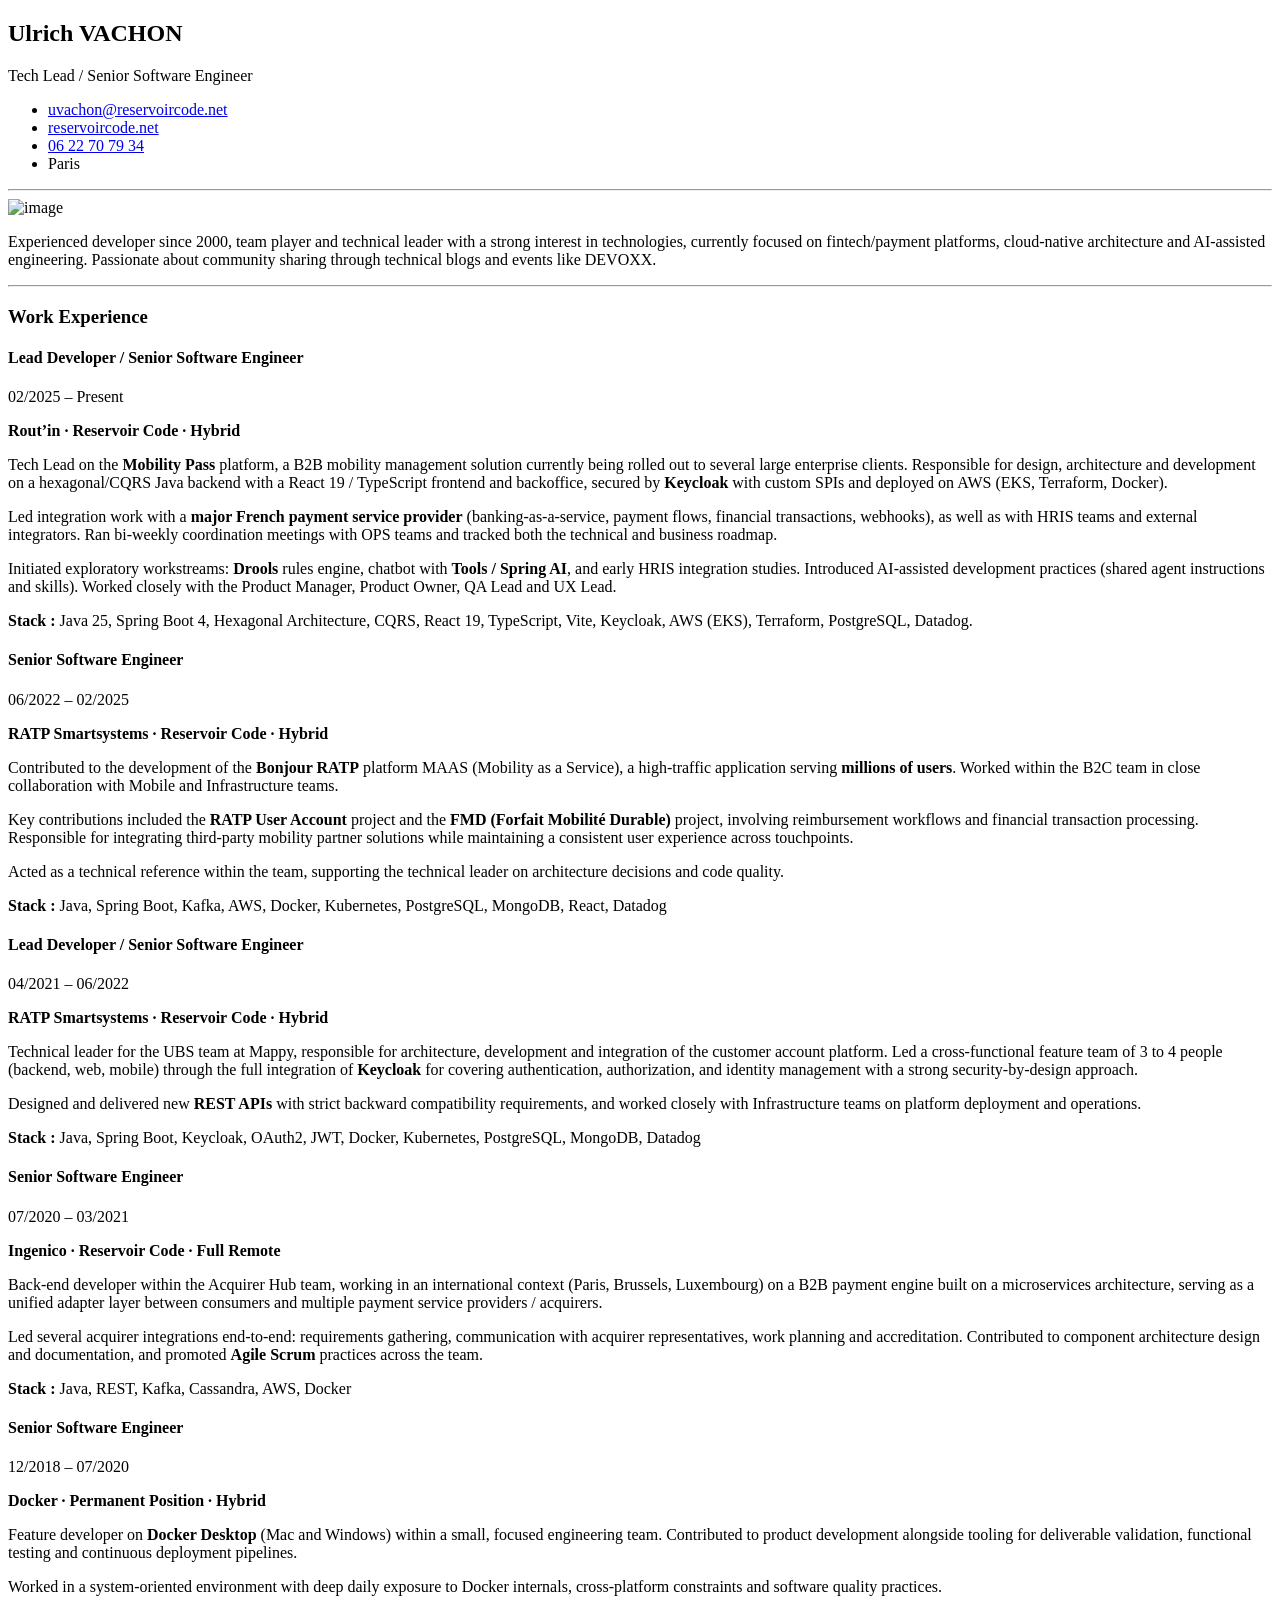
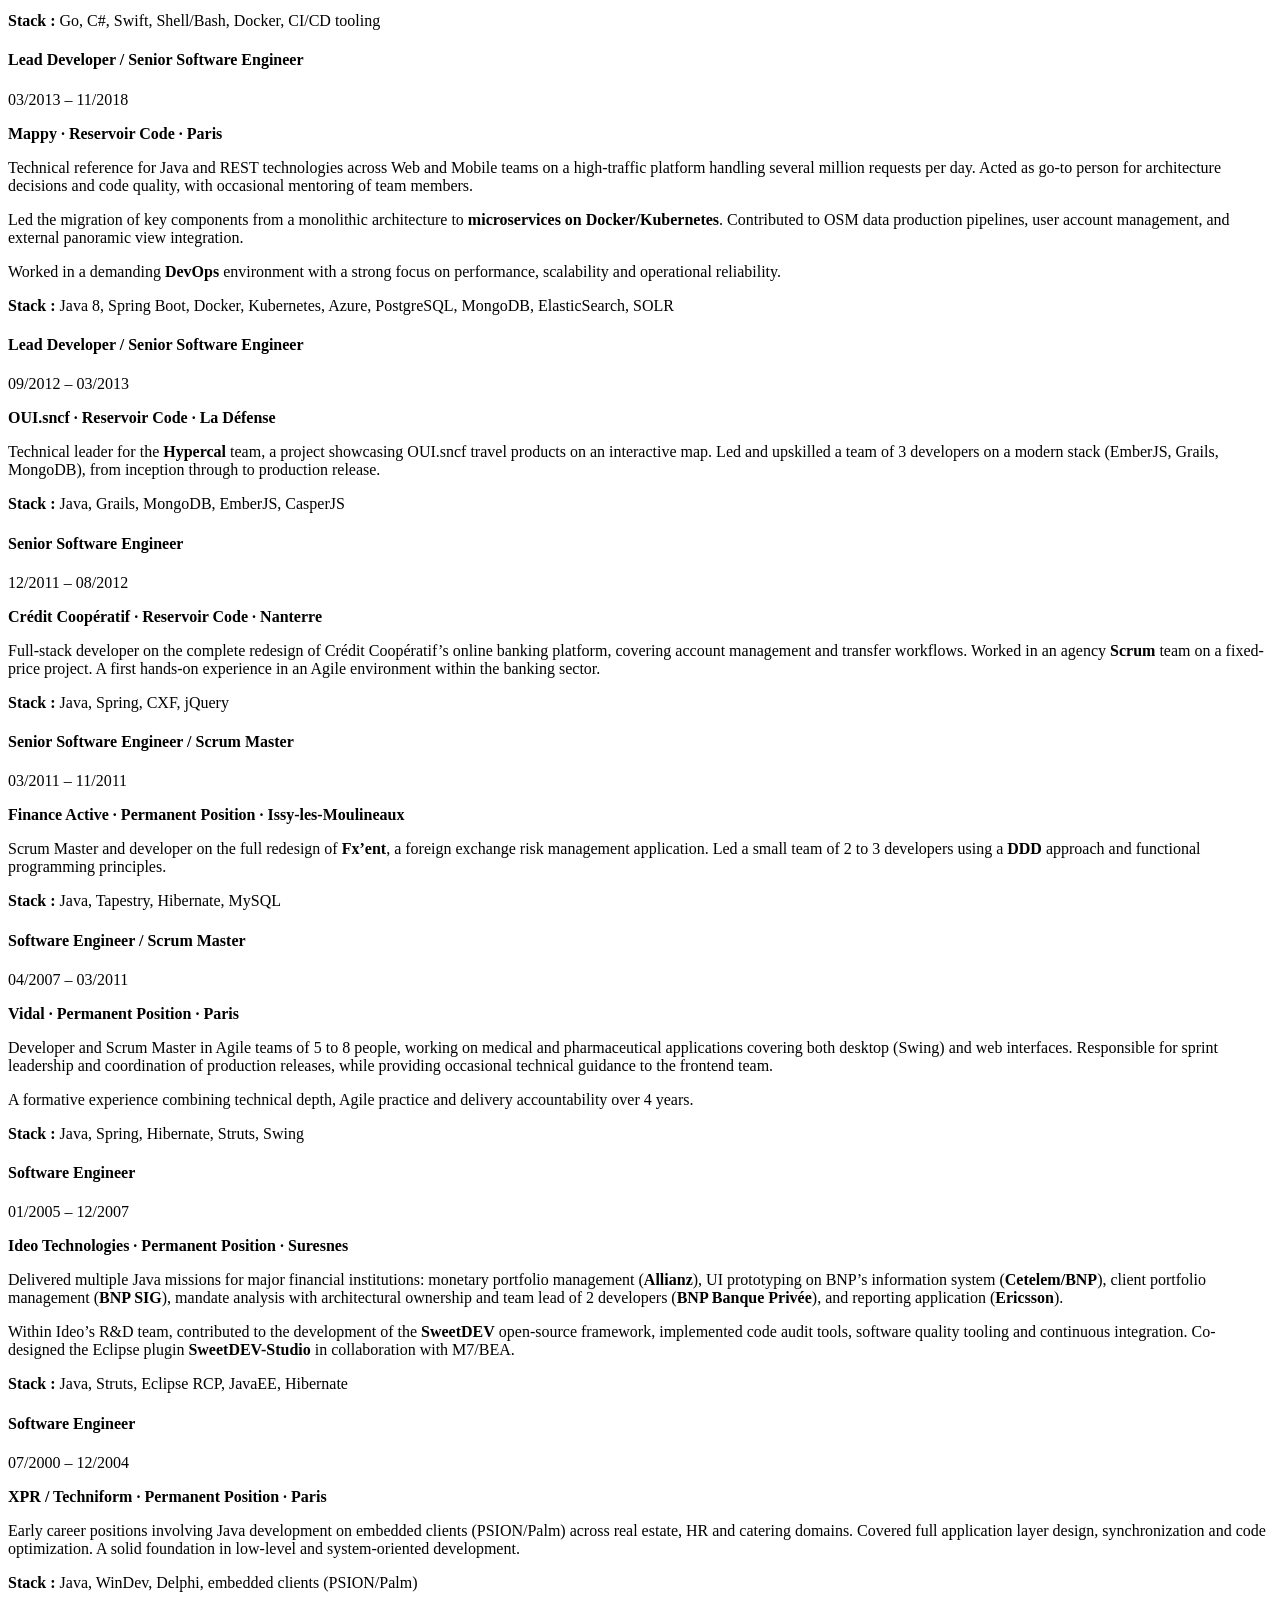
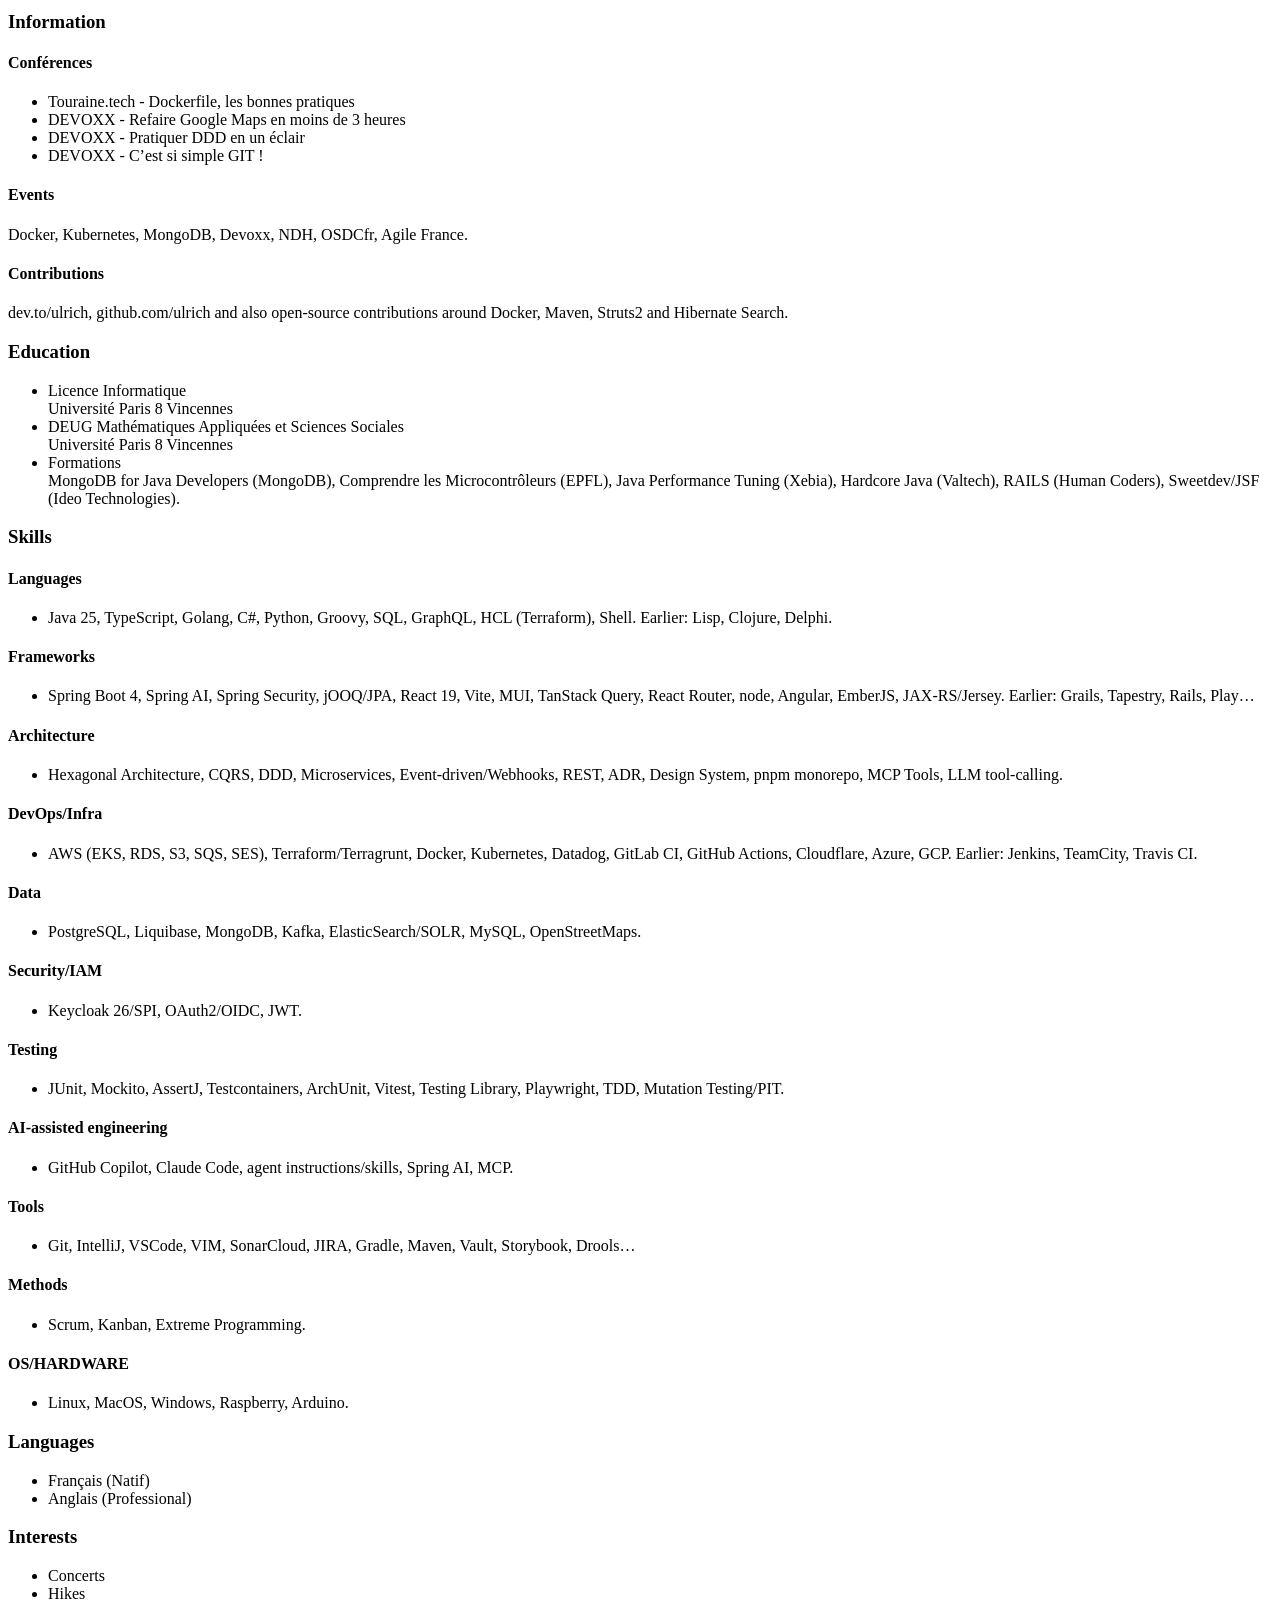
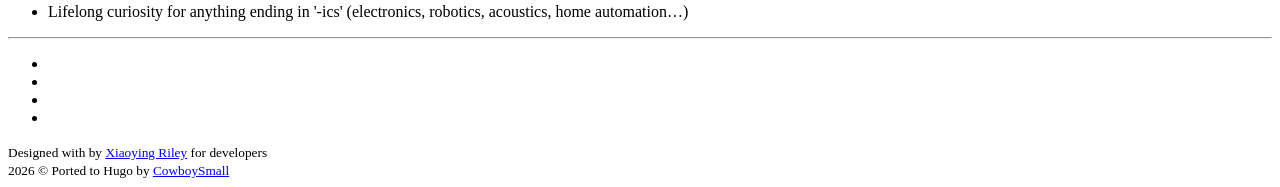
==== commit b34d4b65: "deploy: 4b99dfa7866cd2aa250b22c0af3b0d02d8bbf66b" ====
--- a/index.html
+++ b/index.html
@@ -14,6 +14,8 @@
     <meta name="viewport" content="width=device-width, initial-scale=1.0">
     <meta name="description" content="Ulrich VACHON 2026">
     <meta name="author" content="Ulrich VACHON">
+    
+    <meta name="google" content="notranslate">
 
     <link rel="shortcut icon" href="favicon.ico">
 
@@ -35,24 +37,39 @@
             <article class="resume-wrapper mx-auto theme-bg-light p-5 mb-5 my-5 shadow-lg">
 
                 
-    <title>Ulrich VACHON - CV</title>
-
-    
-    <meta charset="utf-8">
-    <meta http-equiv="X-UA-Compatible" content="IE=edge">
-    <meta name="viewport" content="width=device-width, initial-scale=1.0">
-    <meta name="description" content="Ulrich VACHON 2026">
-    <meta name="author" content="Ulrich VACHON">
-    
-    <meta name="google" content="notranslate">
-
-    <link rel="shortcut icon" href="favicon.ico">
-
-    
-    <link rel="stylesheet" href="https://fonts.googleapis.com/css?family=Roboto:300,400,500,700,900">
-    
-    
-    <link rel="stylesheet" href="https://reservoircode.net/assets/css/devresume.min.c4037c6c67a596d6136d3faa7a4635618786637d5431bfabecd13028576e7651.css">
+                <div class="resume-header">
+
+                    <div class="row align-items-center">
+
+                        
+                        
+                        <div class="resume-title col-12 col-md-6 col-lg-8 col-xl-9">
+                            <h2 class="resume-name mb-0 text-uppercase">Ulrich VACHON</h2>
+                            <div class="resume-tagline mb-3 mb-md-0">Tech Lead / Senior Software Engineer</div>
+                        </div>
+
+                        
+
+                        
+                        
+                        <div class="resume-contact col-12 col-md-6 col-lg-4 col-xl-3">
+                            <ul class="list-unstyled mb-0">
+                                
+                                <li class="mb-2"><i class="fas fa-envelope-square fa-fw fa-lg mr-2"></i><a class="resume-link" href="mailto:#">uvachon@reservoircode.net</a></li>
+                                
+                                <li class="mb-2"><i class="fas fa-globe fa-fw fa-lg mr-2"></i><a class="resume-link" href="#">reservoircode.net</a></li>
+                                
+                                <li class="mb-2"><i class="fas fa-phone-square fa-fw fa-lg mr-2"></i><a class="resume-link" href="tel:#">06 22 70 79 34</a></li>
+                                
+                                <li class="mb-0"><i class="fas fa-map-marker-alt fa-fw fa-lg mr-2"></i>Paris</li>
+                            </ul>
+                        </div>
+
+                        
+
+                    </div>
+
+                </div>
 
 
                 <hr>
